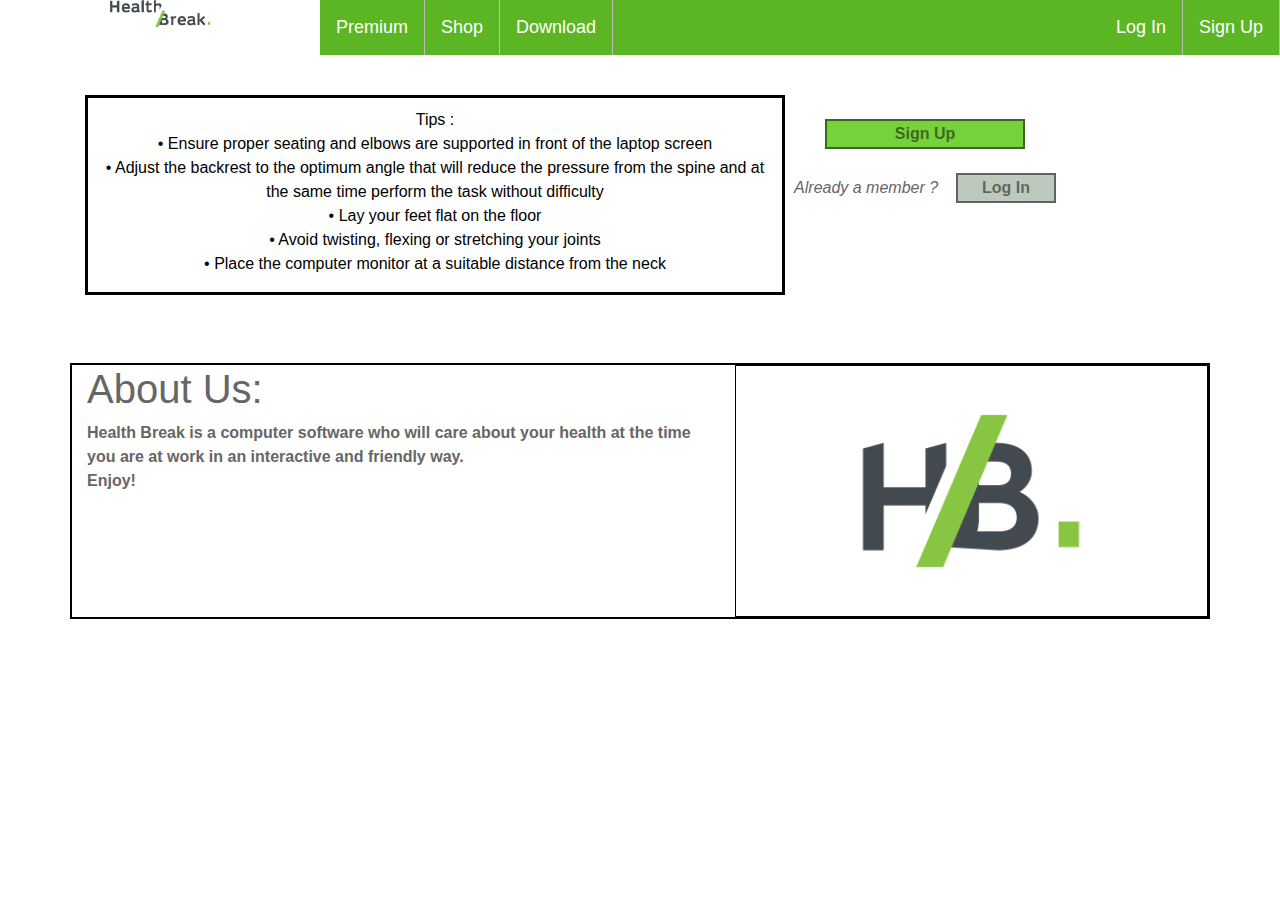
==== index.html @ b2ea0296 "gjtc" ====
<html>
<head>
  <title>HealthBreak</title>
  <!-- Required meta tags -->
  <meta charset="utf-8">
  <meta name="viewport" content="width=device-width, initial-scale=1, shrink-to-fit=no">
  <meta property="og:site_name" content="VA Mirrors Apps" />
  <meta name="title" content="HealthBreak">
  <meta name="description" content="An app for testing and comparing glasses">
  <meta property='og:image:type' content='image/png' />
  <meta property='og:image:width' content='200' />
  <meta property='og:image:height' content='200' />
  <meta property="og:image" itemprop="image" content="va.png">

  

  <style type="text/css">
    body {
          margin: 0;
          font-family: -apple-system, BlinkMacSystemFont, "Segoe UI", "Roboto", "Oxygen",
            "Ubuntu", "Cantarell", "Fira Sans", "Droid Sans", "Helvetica Neue",
            sans-serif;
          -webkit-font-smoothing: antialiased;
          -moz-osx-font-smoothing: grayscale;
          background: #fff !important;
          color: #666 !important;
          font-size: 16px !important;
          align-items: center;
          justify-content: center;
          text-align: center !important;

}

code {
  font-family: source-code-pro, Menlo, Monaco, Consolas, "Courier New",
    monospace;
}

.App{
  text-align: center;
}



.container {
  /* display: flex; */
  justify-content: center;
  /* flex-wrap: wrap; */

}

.row {
   display: flex; /*equal height of the children */
  justify-content: center;
  /* border: solid 1px black; */
  margin-bottom: 4%;
}

.col {
  flex: 1; /* additionally, equal width */
}
ul {
  font-size: 20px;
  list-style-type: none;
  margin: 0;
  padding: 0;
  overflow: hidden;
  background-color:#5cb624;
  text-align: center;

  op
}

li {
  float: left;
  border-right: 1px solid #bbb;
}

li a {
  display: block;
  color: white;
  font-size: 18;
  text-align: center;
  padding: 14px 16px;
  text-decoration: none;

}

/* Change the link color to #111 (black) on hover */
li a:hover {
  color: black;
  background-color: #5cb624;
}

.col-3{
	width: 15%;
	float:left;
}
.Middlediv{
  border: solid 1px black;
  width: max-width;
}

.Bottomdiv{
  border: solid 1px black;
}

.wrap-buttons{
  position: absolute;
  bottom: 7%;
  left: 0;
  right: 0;
}

.nopadding {
  padding: 0 !important;
  margin: 0 !important;
}

.playvideo-button,
.startrecord-button,
.stoprecord-button{
  box-sizing: border-box;
    width: 40px;
    height: 40px;
    /* border: 2px solid #fff; */
    border-radius: 50%;
    color: #fff;
    text-align: center;
    text-decoration: none;
    font-size: 11px;
    /* font-weight: bold; */
    transition: all 0.3s ease;
    cursor: pointer;
    margin: 0 auto;
    background-color: rgba(0,0,0,0.5);
}

.playvideo-button:hover,
.startrecord-button:hover,
.stoprecord-button:hover{
  background-color: rgba(0,0,0,0.8);
  box-shadow: 0px 0px 10px rgba(255,255,100,1);
  text-shadow: 0px 0px 10px rgba(255,255,100,1);
}

.share-button{
  box-sizing: border-box;
    width: 70px;
    height: 70px;
    /* border: 2px solid #fff; */
    border-radius: 50%;
    color: #fff;
    text-align: center;
    text-decoration: none;
    font-size: 16;
    font-weight: bold;
    transition: all 0.3s ease;
    cursor: pointer;
    margin: 0 auto;
    background-color: rgba(0,0,0,0.5);
    margin-bottom: 5%;
}

.share-button:hover{
  background-color: rgba(0,0,0,0.8);
  box-shadow: 0px 0px 10px rgba(255,255,100,1);
  text-shadow: 0px 0px 10px rgba(255,255,100,1);
}

button{
  box-sizing: border-box;
    width: 100px;
   
    border: 2px solid rgba(0,0,0,0.5);;
    border-radius: 50%;
    color: rgba(0,0,0,0.5);
    text-align: center;
    text-decoration: none;
    font-size: 16;
    font-weight: bold;
    transition: all 0.3s ease;
    cursor: pointer;
    margin: 0 auto;
    background-color: #fff;
    margin-bottom: 5%;
}

button:hover{
  background-color: #fff;
  box-shadow: 0px 0px 10px rgb(35, 172, 46);
  /* text-shadow: 0px 0px 10px rgb(35, 172, 46); */
}


    </style>



<!-- Bootstrap CSS -->
<link rel="stylesheet" href="https://stackpath.bootstrapcdn.com/bootstrap/4.3.1/css/bootstrap.min.css" integrity="sha384-ggOyR0iXCbMQv3Xipma34MD+dH/1fQ784/j6cY/iJTQUOhcWr7x9JvoRxT2MZw1T" crossorigin="anonymous">
 
<script type="text/javascript" src="//script.crazyegg.com/pages/scripts/0091/8092.js" async="async"></script>
 
<!-- Hotjar Tracking Code for https://healthbreak.github.io/healthbreak/index.html -->
<script>
    (function(h,o,t,j,a,r){
        h.hj=h.hj||function(){(h.hj.q=h.hj.q||[]).push(arguments)};
        h._hjSettings={hjid:1642290,hjsv:6};
        a=o.getElementsByTagName('head')[0];
        r=o.createElement('script');r.async=1;
        r.src=t+h._hjSettings.hjid+j+h._hjSettings.hjsv;
        a.appendChild(r);
    })(window,document,'https://static.hotjar.com/c/hotjar-','.js?sv=');
</script>

</head>

<body>
          <!-- The core Firebase JS SDK is always required and must be listed first -->
          <script src="https://www.gstatic.com/firebasejs/7.2.1/firebase-app.js"></script>

          <!-- TODO: Add SDKs for Firebase products that you want to use
              https://firebase.google.com/docs/web/setup#available-libraries -->
          <script src="https://www.gstatic.com/firebasejs/7.2.1/firebase-analytics.js"></script>
          <script src="https://www.gstatic.com/firebasejs/7.2.1/firebase-database.js"></script>
          

          <script>
            // Your web app's Firebase configuration
            var firebaseConfig = {
              apiKey: "AIzaSyCaN564Zad20LrMIWCBg7IQDWmYpiXTDLw",
              authDomain: "vamirrors.firebaseapp.com",
              databaseURL: "https://vamirrors.firebaseio.com",
              projectId: "vamirrors",
              storageBucket: "vamirrors.appspot.com",
              messagingSenderId: "694139676651",
              appId: "1:694139676651:web:65bd8cf6937340d5801bae",
              measurementId: "G-T7EJHWGYX8"
            };
            // Initialize Firebase
            firebase.initializeApp(firebaseConfig);
            firebase.analytics();




           var database = firebase.database();

          </script>


<div class='App'>	
	<div class="col-3" >
		<a href="index.html"><img src='./logo_health_break.BMP' width="100"/></a>
	</div>
		
		<ul id="nav">
		   
           <li><a href="Premiuim.html">Premium</a></li>
           <li><a href="Shop.html">Shop</a></li>
           <li><a href="Download.html">Download</a></li> 	  	   
		   <li style="float:right"><a class="active" href="SignUp.html">Sign Up</a></li>
           <li style="float:right"><a class="active" href="LogIn.html">Log In</a></li>
		</ul>	   

  <div class="container">
           <!-- <font size="5"><b>Logo</b></font> -->
		
    <div class="row" >
      <div class="col-6" >
        <br> 
        <div style="height:200px;width:700px;overflow:auto;background-color:white;color:black;border: solid 3px; border-color:black;;font-family:sans-serif;padding:10px;">
          Tips : 
			<br>
			•	Ensure proper seating and elbows are supported in front of the laptop screen
			<br>
			•	Adjust the backrest to the optimum angle that will reduce the pressure from the spine and at the same time perform the task without difficulty 
			<br>
			•	Lay your feet flat on the floor
			<br>
			•	Avoid twisting, flexing or stretching your joints
			<br>
			•	Place the computer monitor at a suitable distance from the neck </div>
          <br> 
      </div>
      <div class="col-6" >
        <br> <br> 
        <a href="SignUp.html"><button type="button" style="width: 200; background-color:75d23b; font-weight: bold;">Sign Up</button></a>
          <br><br>
          <font style="font-style: italic;">Already a member ? &nbsp;&nbsp;&nbsp;</font><a href="LogIn.html"><button type="button" style="background-color:rgb(190, 201, 190);">Log In</button></a>
          <br> 
      </div>
    </div>

    <div class="row" style="border: solid 2px black;">
        <div class="col-7 text-left display-9 font-weight-bold">
          <h1>About Us: </h1>

				Health Break is a computer software who will care about your health at the time you are at work in an interactive and friendly way.
				<br>
				Enjoy!
        </div>
        <div class="col-5" style="border: solid 1px black;">
          <img src='./icon.png' width="250"/>  
        </div>
    </div>

 

<img src="image.jpg"
     data-src-600px="image-600px.jpg"
     data-src-800px="image-800px.jpg"
     alt="">

</div>
<script>  
var myIndex = 0;  
carousel();  

function carousel() {  
    var i;  
    var x = document.getElementsByClassName("mySlides");  
    for (i = 0; i < x.length; i++) {  
       x[i].style.display = "none";    
    }  
    myIndex++;  
    if (myIndex > x.length) {myIndex = 1}      
    x[myIndex-1].style.display = "block";    
    setTimeout(carousel, 5000); // Change image every 5 seconds  
} 
</script>
<script>

window.onscroll = function() {myFunction()};

var navbar = document.getElementById("nav");
var sticky = navbar.offsetTop;

function myFunction() {
  if (window.pageYOffset >= sticky) {
    navbar.classList.add("sticky")
  } else {
    navbar.classList.remove("sticky");
  }
}


</script> 




    <script src="https://code.jquery.com/jquery-3.3.1.slim.min.js" integrity="sha384-q8i/X+965DzO0rT7abK41JStQIAqVgRVzpbzo5smXKp4YfRvH+8abtTE1Pi6jizo" crossorigin="anonymous"></script>
    <script src="https://cdnjs.cloudflare.com/ajax/libs/popper.js/1.14.7/umd/popper.min.js" integrity="sha384-UO2eT0CpHqdSJQ6hJty5KVphtPhzWj9WO1clHTMGa3JDZwrnQq4sF86dIHNDz0W1" crossorigin="anonymous"></script>
    <script src="https://stackpath.bootstrapcdn.com/bootstrap/4.3.1/js/bootstrap.min.js" integrity="sha384-JjSmVgyd0p3pXB1rRibZUAYoIIy6OrQ6VrjIEaFf/nJGzIxFDsf4x0xIM+B07jRM" crossorigin="anonymous"></script>
 </body>
</html>
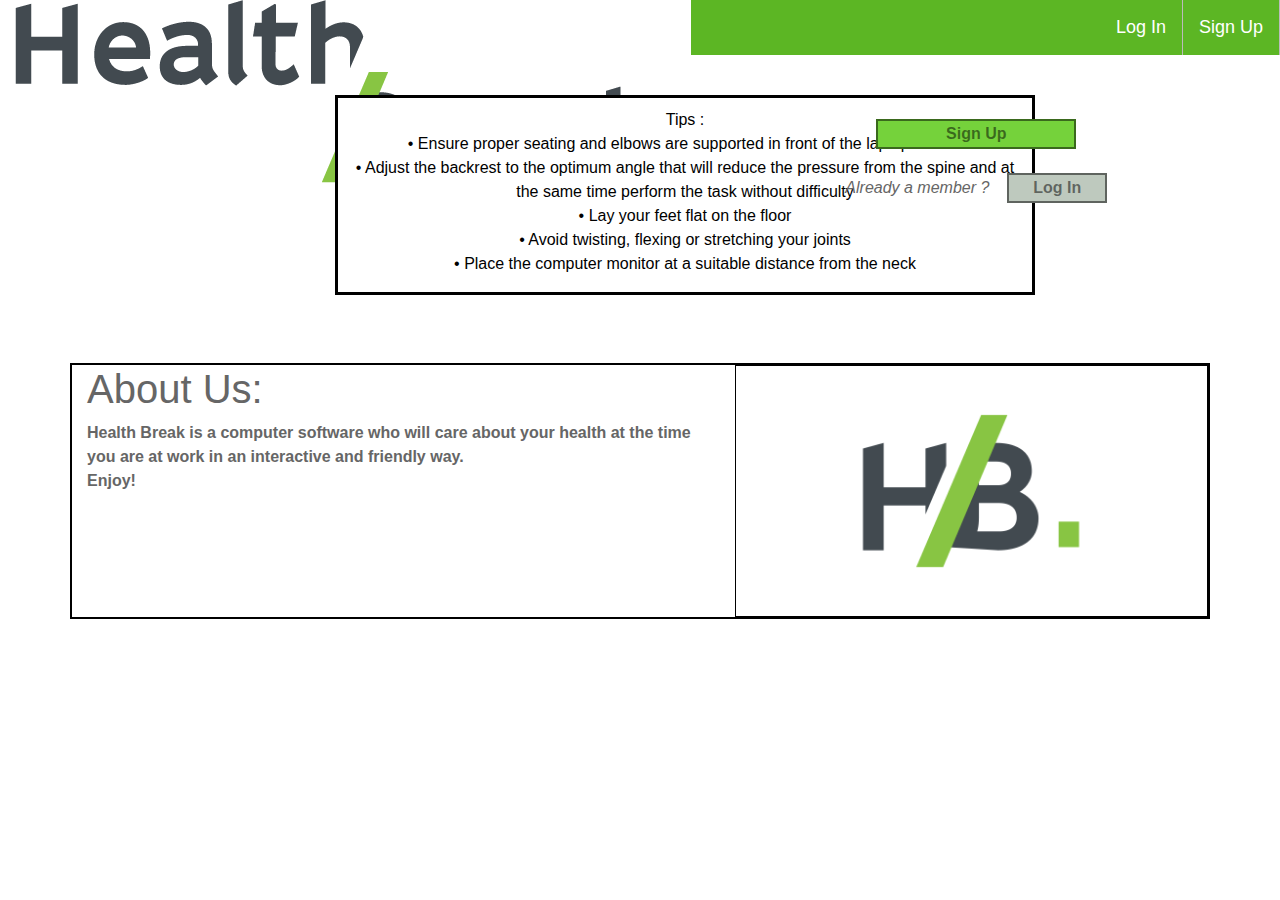
==== commit e7535055: "sdfg" ====
--- a/index.html
+++ b/index.html
@@ -252,7 +252,7 @@
 
 <div class='App'>	
 	<div class="col-3" >
-		<a href="index.html"><img src='./logo_health_break.BMP' width="100"/></a>
+		<a href="index.html"><img src='./logo_health_break.BMP'/></a>
 	</div>
 		
 		<ul id="nav">
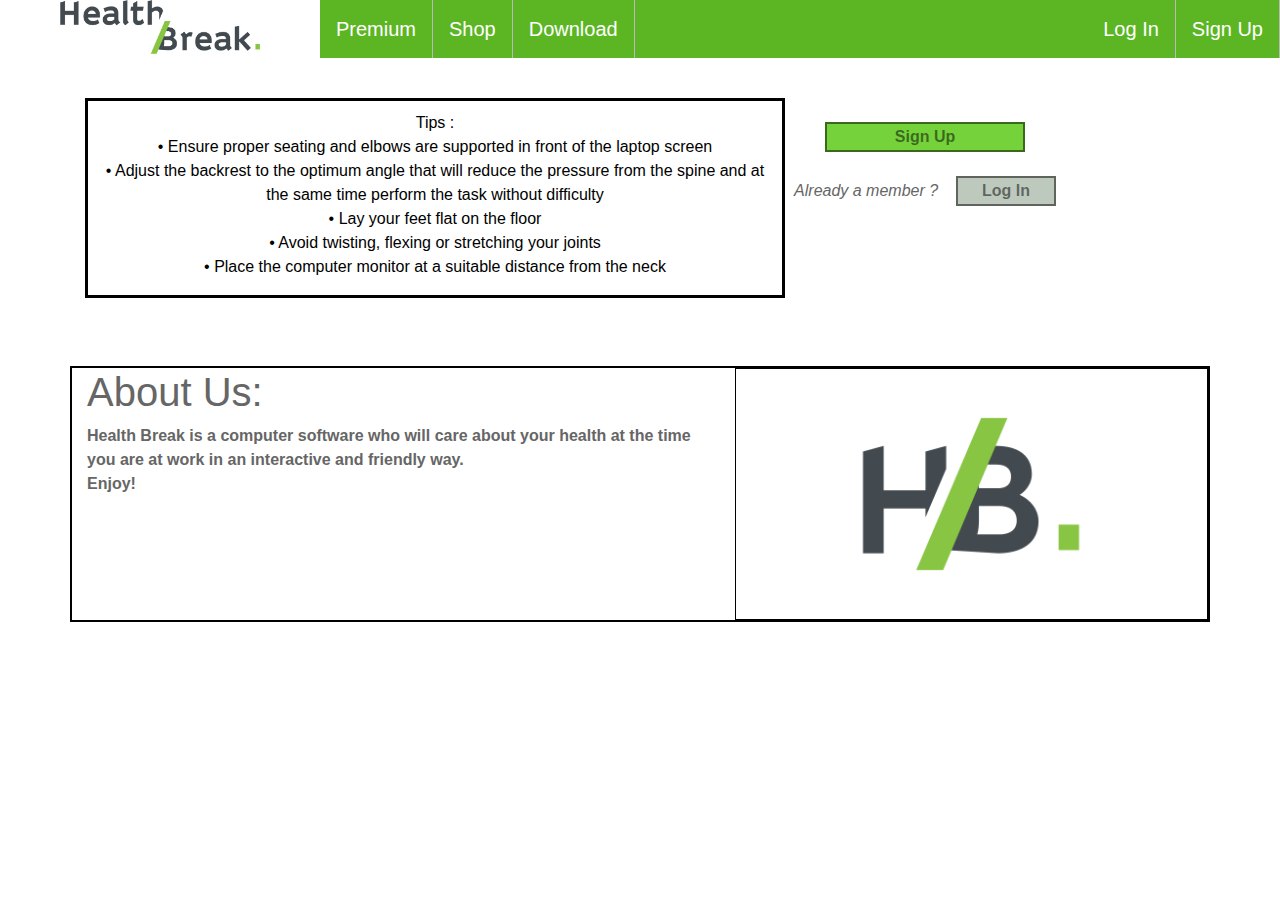
==== commit 9ad3289e: "txt" ====
--- a/index.html
+++ b/index.html
@@ -79,7 +79,7 @@
 li a {
   display: block;
   color: white;
-  font-size: 18;
+  font-size: 20px;
   text-align: center;
   padding: 14px 16px;
   text-decoration: none;
@@ -90,10 +90,11 @@
 li a:hover {
   color: black;
   background-color: #5cb624;
+  text-decoration: none;
 }
 
 .col-3{
-	width: 15%;
+	width: 8%;
 	float:left;
 }
 .Middlediv{
@@ -252,7 +253,7 @@
 
 <div class='App'>	
 	<div class="col-3" >
-		<a href="index.html"><img src='./logo_health_break.BMP'/></a>
+		<a href="index.html"><img src='./logo_health_break.BMP' style="width:200"/></a>
 	</div>
 		
 		<ul id="nav">
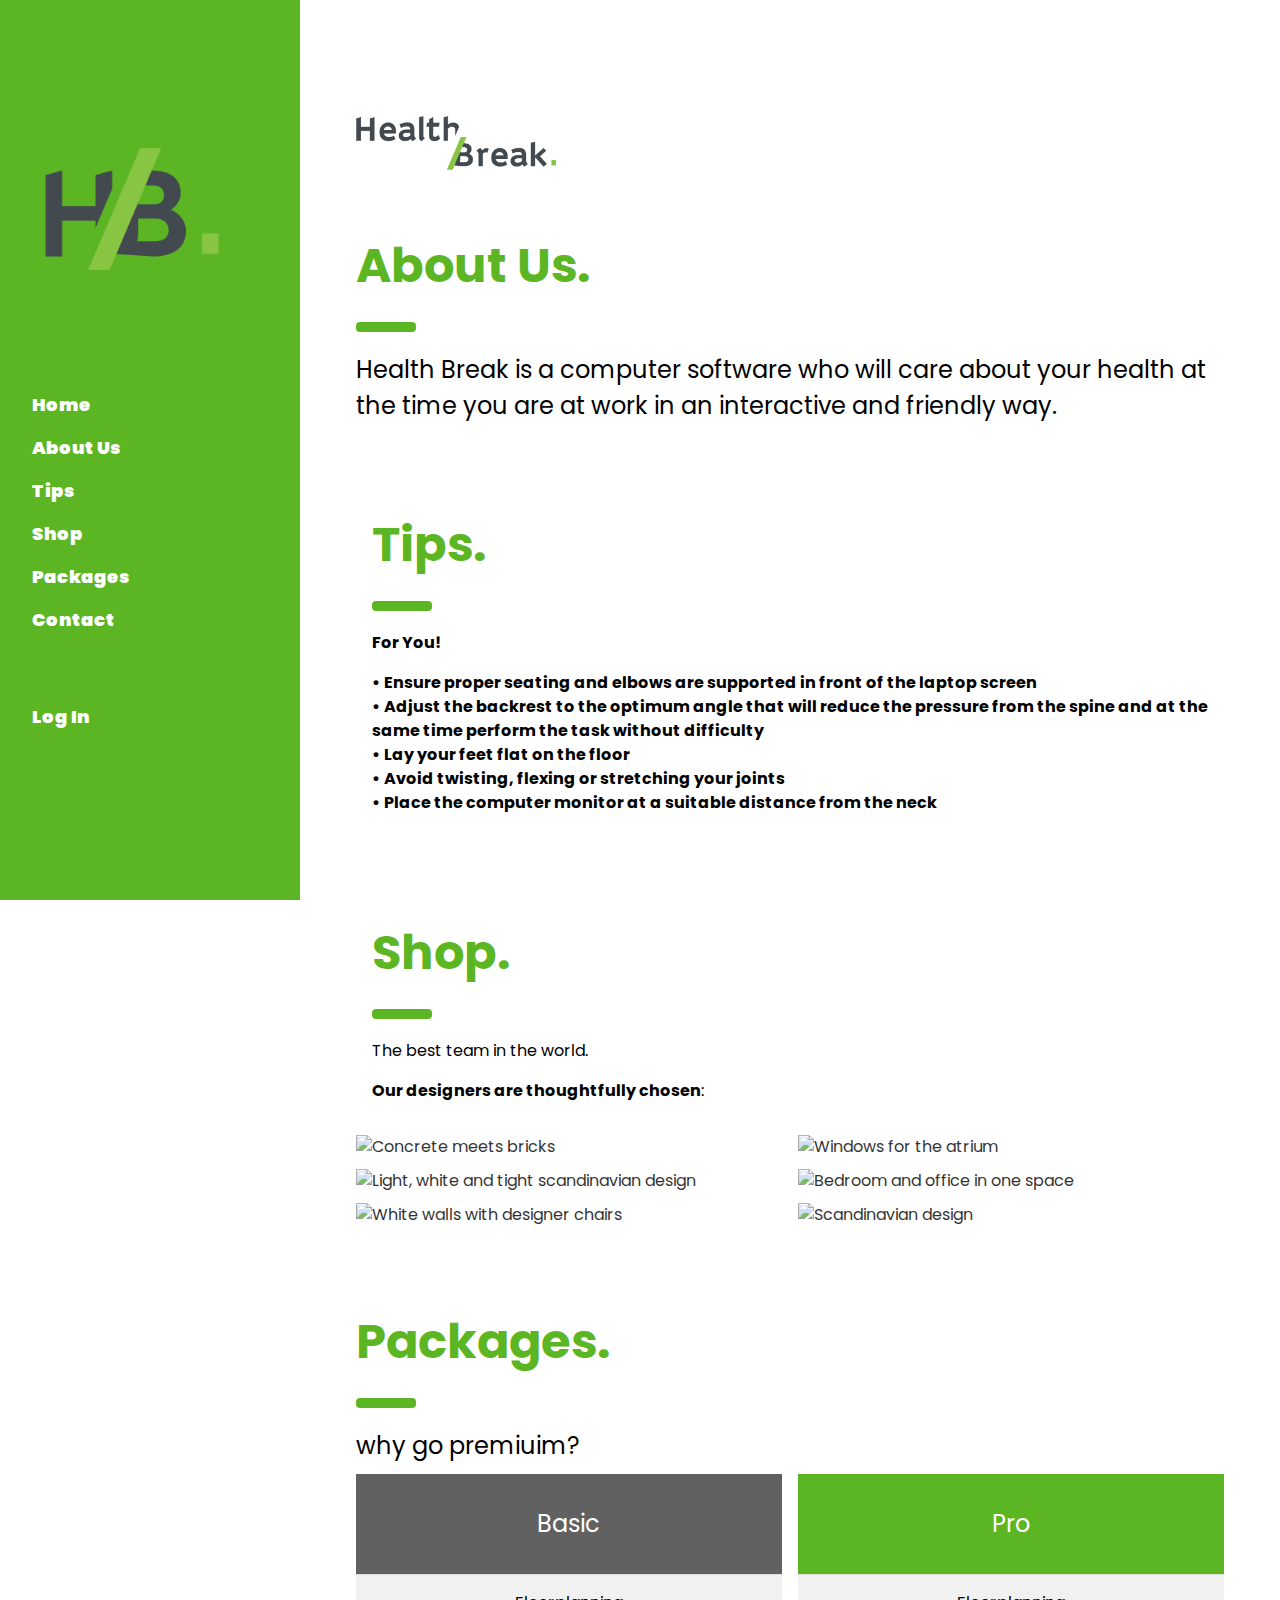
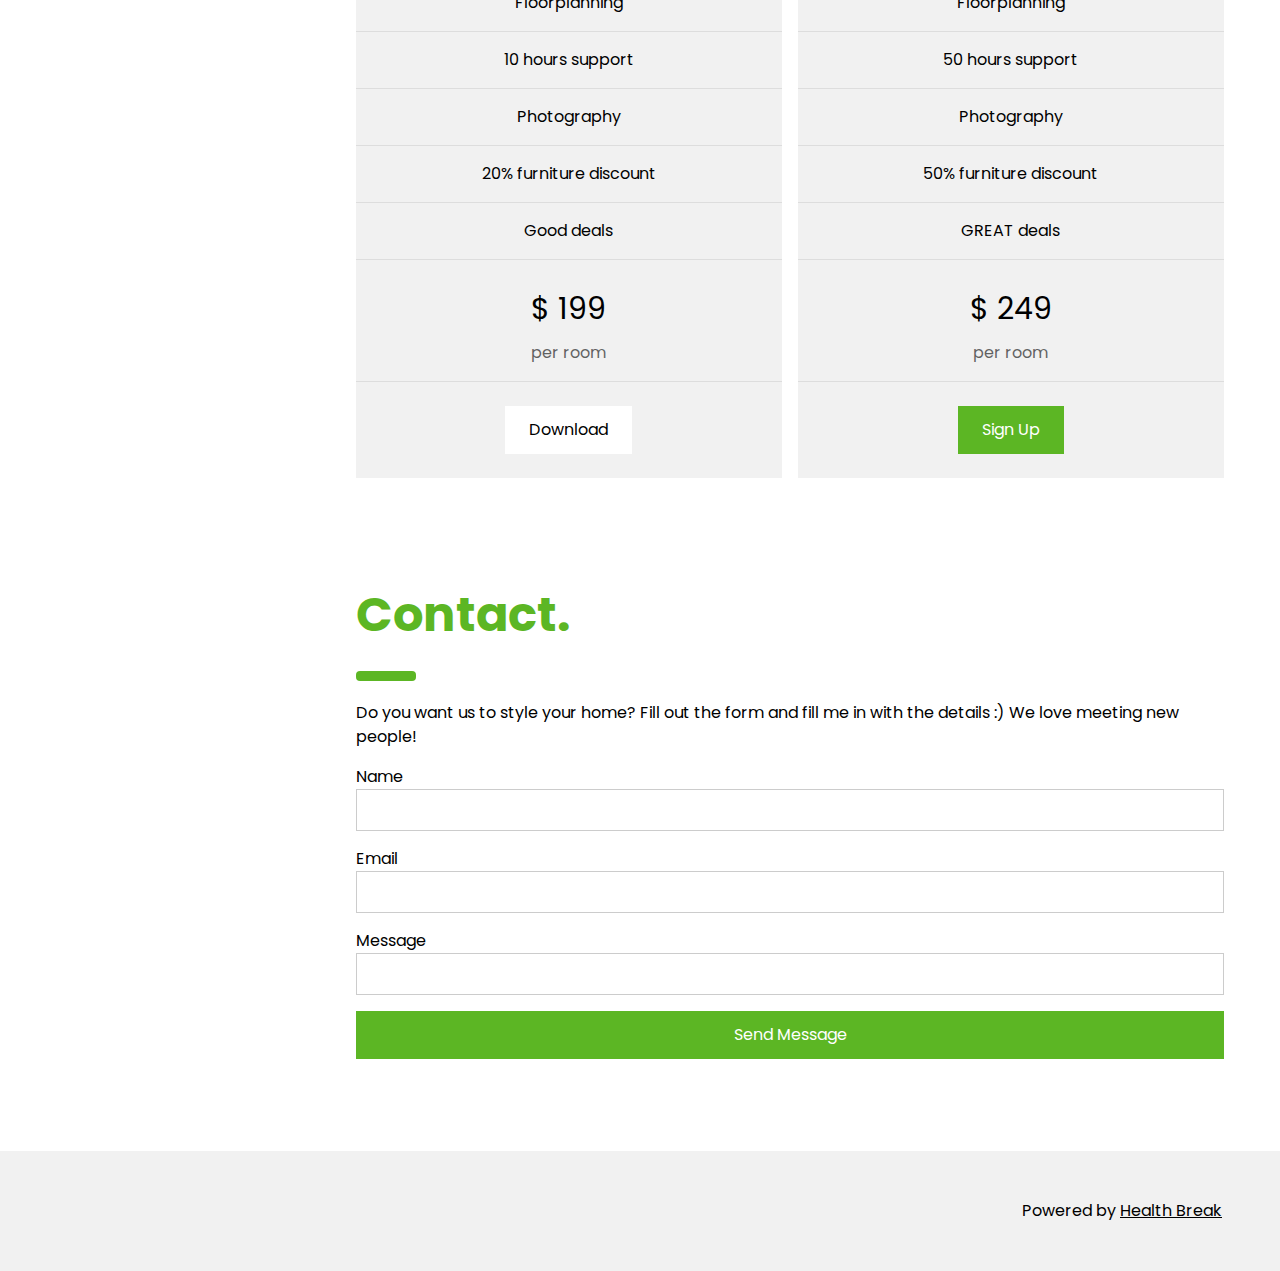
==== commit 351675ce: "neww" ====
--- a/index.html
+++ b/index.html
@@ -1,359 +1,210 @@
-<html>
-<head>
-  <title>HealthBreak</title>
-  <!-- Required meta tags -->
-  <meta charset="utf-8">
-  <meta name="viewport" content="width=device-width, initial-scale=1, shrink-to-fit=no">
-  <meta property="og:site_name" content="VA Mirrors Apps" />
-  <meta name="title" content="HealthBreak">
-  <meta name="description" content="An app for testing and comparing glasses">
-  <meta property='og:image:type' content='image/png' />
-  <meta property='og:image:width' content='200' />
-  <meta property='og:image:height' content='200' />
-  <meta property="og:image" itemprop="image" content="va.png">
-
+<!DOCTYPE html>
+<html lang="en">
+<title>W3.CSS Template</title>
+<meta charset="UTF-8">
+<meta name="viewport" content="width=device-width, initial-scale=1">
+<link rel="stylesheet" href="https://www.w3schools.com/w3css/4/w3.css">
+<link rel="stylesheet" href="https://fonts.googleapis.com/css?family=Poppins">
+<style>
+body,h1,h2,h3,h4,h5 {font-family: "Poppins", sans-serif}
+body {font-size:16px;}
+.w3-half img{margin-bottom:-6px;margin-top:16px;opacity:0.8;cursor:pointer}
+.w3-half img:hover{opacity:1}
+</style>
+<body>
+
+<!-- Sidebar/menu -->
+<nav class="w3-sidebar  w3-collapse w3-top w3-large w3-padding" style="color:white;background-color:#5CB624; z-index:3;width:300px;font-weight:bold;" id="mySidebar"><br>
+  <a href="javascript:void(0)" onclick="w3_close()" class="w3-button w3-hide-large w3-display-topleft" style="width:100%;font-size:22px">Close Menu</a>
+  <div class="w3-container">
+    <h3 class="w3-padding-64"><b><img src='./icon.png' style="width:200px;"/></h3>
+  </div>
+  <div class="w3-bar-block">
+    <a href="#" onclick="w3_close()" class="w3-bar-item w3-button w3-hover-white">Home</a> 
+    <a href="#showcase" onclick="w3_close()" class="w3-bar-item w3-button w3-hover-white">About Us</a> 
+    <a href="#Tips" onclick="w3_close()" class="w3-bar-item w3-button w3-hover-white">Tips</a> 
+    <a href="#Shop" onclick="w3_close()" class="w3-bar-item w3-button w3-hover-white">Shop</a> 
+    <a href="#packages" onclick="w3_close()" class="w3-bar-item w3-button w3-hover-white">Packages</a> 
+    <a href="#contact" onclick="w3_close()" class="w3-bar-item w3-button w3-hover-white">Contact</a>
+	<br>
+	<br>
+	<a href="LogIn.html" onclick="w3_close()" class="w3-bar-item w3-button w3-hover-white">Log In</a>
+  </div>
+</nav>
+
+<!-- Top menu on small screens -->
+<header class="w3-container w3-top w3-hide-large w3-#5CB624 w3-xlarge w3-padding">
+  <a href="javascript:void(0)" class="w3-button w3-#5CB624 w3-margin-right" onclick="w3_open()">☰</a>
+   <span>Health Break</span>
+</header>
+
+<!-- Overlay effect when opening sidebar on small screens -->
+<div class="w3-overlay w3-hide-large" onclick="w3_close()" style="cursor:pointer" title="close side menu" id="myOverlay"></div>
+
+<!-- !PAGE CONTENT! -->
+<div class="w3-main" style="margin-left:340px;margin-right:40px">
+
+  <!-- Header -->
+  <div class="w3-container" style="margin-top:80px" id="showcase">
+    <h1 class="w3-jumbo"><img src='./logo_health_break.BMP' width="200px"/></h1><br>
+    <h1 class="w3-xxxlarge" style="color:#5CB624;"><b>About Us.</b></h1>
+    <hr style="width:50px;border:5px solid; color:#5CB624;" class="w3-round">
+	<h3>Health Break is a computer software who will care about your health at the time you are at work in an interactive and friendly way.</h3>
+
+
+  <!-- Services -->
+  <div class="w3-container" id="Tips" style="margin-top:75px">
+    <h1 class="w3-xxxlarge" style="color:#5CB624;"><b>Tips.</b></h1>
+    <hr style="width:50px;border:5px solid; color:#5CB624;" class="w3-round">
+    <p>For You!</p>
+    <p>
+			•	Ensure proper seating and elbows are supported in front of the laptop screen
+			<br>
+			•	Adjust the backrest to the optimum angle that will reduce the pressure from the spine and at the same time perform the task without difficulty 
+			<br>
+			•	Lay your feet flat on the floor
+			<br>
+			•	Avoid twisting, flexing or stretching your joints
+			<br>
+			•	Place the computer monitor at a suitable distance from the neck 
+          <br> 
+    </p>
+  </div>
   
-
-  <style type="text/css">
-    body {
-          margin: 0;
-          font-family: -apple-system, BlinkMacSystemFont, "Segoe UI", "Roboto", "Oxygen",
-            "Ubuntu", "Cantarell", "Fira Sans", "Droid Sans", "Helvetica Neue",
-            sans-serif;
-          -webkit-font-smoothing: antialiased;
-          -moz-osx-font-smoothing: grayscale;
-          background: #fff !important;
-          color: #666 !important;
-          font-size: 16px !important;
-          align-items: center;
-          justify-content: center;
-          text-align: center !important;
-
+  <!-- Designers -->
+  <div class="w3-container" id="Shop" style="margin-top:75px">
+    <h1 class="w3-xxxlarge" style="color:#5CB624;"<b>Shop.</b></h1>
+    <hr style="width:50px;border:5px solid; color:#5CB624;" class="w3-round">
+    <p>The best team in the world.</p>
+    </p>
+    <p><b>Our designers are thoughtfully chosen</b>:</p>
+  </div>
+
+  </div>
+  
+  <!-- Photo grid (modal) -->
+  <div class="w3-row-padding">
+    <div class="w3-half">
+	<a href="https://www.ebay.com/itm/KT2-Ergonomic-Under-Desk-Keyboard-Tray-w-Large-Adjustable-Hei-35335-fromJAPAN/283735571756?hash=item420ff53d2c:g:6YAAAOSwaZdeFUWZ" target="_blank"></a>
+      <img src="https://www.picclickimg.com/00/s/MTUwMFgxNTAw/z/0y0AAOSwtc9bv3Fu/$/Ergonomic-Under-desk-Keyboard-Tray-Shelf-with-Swivel-_1.jpg" style="width:100%" onclick="onClick(this)" alt="Concrete meets bricks">
+	  <a href="https://www.ebay.com/p/1742232472?iid=153433784814&rt=nc" target="_blank"></a>
+      <img src="https://mdyo.co.il/i/6520.jpg" style="width:100%" onclick="onClick(this)" alt="Light, white and tight scandinavian design">
+	  <a href="https://www.ebay.com/itm/HYKEN-Black-Technical-Mesh-Task-Ergonomic-Durable-Best-Office-Summer-Chair-NEW/202603408701?hash=item2f2c1aad3d:g:430AAOSwai1Z7U9a" target="_blank"></a>
+      <img src="http://www.argaman-metal.co.il/images/itempics/old0619_large.jpg" style="width:100%" onclick="onClick(this)" alt="White walls with designer chairs">
+    </div>
+
+    <div class="w3-half">
+	  <a href="https://www.amazon.com/Gimars-Superfine-Support-Keyboard-Computer/dp/B01MYZMODY?ref_=fsclp_pl_dp_1" target="_blank"></a>
+      <img src="https://images-na.ssl-images-amazon.com/images/I/616PwJaLrSL._AC_SX466_.jpg" style="width:100%" onclick="onClick(this)" alt="Windows for the atrium">
+	  <a href="https://www.amazon.com/AmazonBasics-Ventilated-Adjustable-Laptop-Stand/dp/B00WRDS8H0?creativeASIN=B00WRDS8H0&linkCode=w61&imprToken=-TxqKeqpzJx4VqhaUrvmyA&slotNum=0&tag=bp_links-20&ascsubtag=%5bartid%7C2089.g.1755%5bsrc%7C%5bch%7C%5blt%7C" target="_blank"></a>
+      <img src="https://images-na.ssl-images-amazon.com/images/I/81aoktD1VLL._AC_SX425_.jpg" style="width:100%" onclick="onClick(this)" alt="Bedroom and office in one space">
+	  	<a href="https://www.amazon.com/Portable-Laptop-Table-Stand-Adjustable-Ergonomic-Mount-Ultrabook-Macbook-Aluminum-Black/dp/B00EP48NMY/ref=as_li_ss_tl?ie=UTF8&linkCode=sl1&tag=ergotrends-20&linkId=0d8d82c26d227afa0eafa3c4ffe8322c&linkCode=w61&imprToken=O-qkDKhYah33lXzddDCLJw&slotNum=36" target="_blank"></a>
+      <img src="https://images-na.ssl-images-amazon.com/images/I/71RQTGmBKZL._AC_SX679_.jpg" style="width:100%" onclick="onClick(this)" alt="Scandinavian design">
+    </div>
+  </div>
+
+  <!-- Modal for full size images on click-->
+  <div id="modal01" class="w3-modal w3-black" style="padding-top:0" onclick="this.style.display='none'">
+    <span class="w3-button w3-black w3-xxlarge w3-display-topright">×</span>
+    <div class="w3-modal-content w3-animate-zoom w3-center w3-transparent w3-padding-64">
+      <img id="img01" class="w3-image">
+      <p id="caption"></p>
+    </div>
+  </div>
+
+  <!-- Packages / Pricing Tables -->
+  <div class="w3-container" id="packages" style="margin-top:75px">
+    <h1 class="w3-xxxlarge" style="color:#5CB624;"><b>Packages.</b></h1>
+    <hr style="width:50px;border:5px solid; color:#5CB624;" class="w3-round">
+    <h3>why go premiuim?&nbsp;&nbsp;&nbsp;</h3>
+  </div>
+
+  <div class="w3-row-padding">
+    <div class="w3-half w3-margin-bottom">
+      <ul class="w3-ul w3-light-grey w3-center">
+        <li class="w3-dark-grey w3-xlarge w3-padding-32">Basic</li>
+        <li class="w3-padding-16">Floorplanning</li>
+        <li class="w3-padding-16">10 hours support</li>
+        <li class="w3-padding-16">Photography</li>
+        <li class="w3-padding-16">20% furniture discount</li>
+        <li class="w3-padding-16">Good deals</li>
+        <li class="w3-padding-16">
+          <h2>$ 199</h2>
+          <span class="w3-opacity">per room</span>
+        </li>
+        <li class="w3-light-grey w3-padding-24">
+          <a href="Download.html"><button class="w3-button w3-white w3-padding-large w3-hover-black">Download</button></a>
+        </li>
+      </ul>
+    </div>
+        
+    <div class="w3-half">
+      <ul class="w3-ul w3-light-grey w3-center">
+        <li class="w3-xlarge w3-padding-32"style="color:white; background-color:#5CB624;">Pro</li>
+        <li class="w3-padding-16">Floorplanning</li>
+        <li class="w3-padding-16">50 hours support</li>
+        <li class="w3-padding-16">Photography</li>
+        <li class="w3-padding-16">50% furniture discount</li>
+        <li class="w3-padding-16">GREAT deals</li>
+        <li class="w3-padding-16">
+          <h2>$ 249</h2>
+          <span class="w3-opacity">per room</span>
+        </li>
+        <li class="w3-light-grey w3-padding-24">
+          <button class="w3-button  w3-padding-large w3-hover-black" style="color:white; background-color:#5CB624;">Sign Up</button>
+        </li>
+      </ul>
+    </div>
+  </div>
+  
+  <!-- Contact -->
+  <div class="w3-container" id="contact" style="margin-top:75px">
+    <h1 class="w3-xxxlarge"style="color:#5CB624;"><b>Contact.</b></h1>
+    <hr style="width:50px;border:5px solid; color:#5CB624;" class="w3-round">
+    <p>Do you want us to style your home? Fill out the form and fill me in with the details :) We love meeting new people!</p>
+    <form action="/action_page.php" target="_blank">
+      <div class="w3-section">
+        <label>Name</label>
+        <input class="w3-input w3-border" type="text" name="Name" required>
+      </div>
+      <div class="w3-section">
+        <label>Email</label>
+        <input class="w3-input w3-border" type="text" name="Email" required>
+      </div>
+      <div class="w3-section">
+        <label>Message</label>
+        <input class="w3-input w3-border" type="text" name="Message" required>
+      </div>
+      <button type="submit" class="w3-button w3-block w3-padding-large w3-margin-bottom" style="color:white; background-color:#5CB624;">Send Message</button>
+    </form>  
+  </div>
+
+<!-- End page content -->
+</div>
+
+<!-- W3.CSS Container -->
+<div class="w3-light-grey w3-container w3-padding-32" style="margin-top:75px;padding-right:58px"><p class="w3-right">Powered by <a href="https://www.w3schools.com/w3css/default.asp" title="W3.CSS" target="_blank" class="w3-hover-opacity">Health Break</a></p></div>
+
+<script>
+// Script to open and close sidebar
+function w3_open() {
+  document.getElementById("mySidebar").style.display = "block";
+  document.getElementById("myOverlay").style.display = "block";
 }
-
-code {
-  font-family: source-code-pro, Menlo, Monaco, Consolas, "Courier New",
-    monospace;
+ 
+function w3_close() {
+  document.getElementById("mySidebar").style.display = "none";
+  document.getElementById("myOverlay").style.display = "none";
 }
 
-.App{
-  text-align: center;
+// Modal Image Gallery
+function onClick(element) {
+  document.getElementById("img01").src = element.src;
+  document.getElementById("modal01").style.display = "block";
+  var captionText = document.getElementById("caption");
+  captionText.innerHTML = element.alt;
 }
-
-
-
-.container {
-  /* display: flex; */
-  justify-content: center;
-  /* flex-wrap: wrap; */
-
-}
-
-.row {
-   display: flex; /*equal height of the children */
-  justify-content: center;
-  /* border: solid 1px black; */
-  margin-bottom: 4%;
-}
-
-.col {
-  flex: 1; /* additionally, equal width */
-}
-ul {
-  font-size: 20px;
-  list-style-type: none;
-  margin: 0;
-  padding: 0;
-  overflow: hidden;
-  background-color:#5cb624;
-  text-align: center;
-
-  op
-}
-
-li {
-  float: left;
-  border-right: 1px solid #bbb;
-}
-
-li a {
-  display: block;
-  color: white;
-  font-size: 20px;
-  text-align: center;
-  padding: 14px 16px;
-  text-decoration: none;
-
-}
-
-/* Change the link color to #111 (black) on hover */
-li a:hover {
-  color: black;
-  background-color: #5cb624;
-  text-decoration: none;
-}
-
-.col-3{
-	width: 8%;
-	float:left;
-}
-.Middlediv{
-  border: solid 1px black;
-  width: max-width;
-}
-
-.Bottomdiv{
-  border: solid 1px black;
-}
-
-.wrap-buttons{
-  position: absolute;
-  bottom: 7%;
-  left: 0;
-  right: 0;
-}
-
-.nopadding {
-  padding: 0 !important;
-  margin: 0 !important;
-}
-
-.playvideo-button,
-.startrecord-button,
-.stoprecord-button{
-  box-sizing: border-box;
-    width: 40px;
-    height: 40px;
-    /* border: 2px solid #fff; */
-    border-radius: 50%;
-    color: #fff;
-    text-align: center;
-    text-decoration: none;
-    font-size: 11px;
-    /* font-weight: bold; */
-    transition: all 0.3s ease;
-    cursor: pointer;
-    margin: 0 auto;
-    background-color: rgba(0,0,0,0.5);
-}
-
-.playvideo-button:hover,
-.startrecord-button:hover,
-.stoprecord-button:hover{
-  background-color: rgba(0,0,0,0.8);
-  box-shadow: 0px 0px 10px rgba(255,255,100,1);
-  text-shadow: 0px 0px 10px rgba(255,255,100,1);
-}
-
-.share-button{
-  box-sizing: border-box;
-    width: 70px;
-    height: 70px;
-    /* border: 2px solid #fff; */
-    border-radius: 50%;
-    color: #fff;
-    text-align: center;
-    text-decoration: none;
-    font-size: 16;
-    font-weight: bold;
-    transition: all 0.3s ease;
-    cursor: pointer;
-    margin: 0 auto;
-    background-color: rgba(0,0,0,0.5);
-    margin-bottom: 5%;
-}
-
-.share-button:hover{
-  background-color: rgba(0,0,0,0.8);
-  box-shadow: 0px 0px 10px rgba(255,255,100,1);
-  text-shadow: 0px 0px 10px rgba(255,255,100,1);
-}
-
-button{
-  box-sizing: border-box;
-    width: 100px;
-   
-    border: 2px solid rgba(0,0,0,0.5);;
-    border-radius: 50%;
-    color: rgba(0,0,0,0.5);
-    text-align: center;
-    text-decoration: none;
-    font-size: 16;
-    font-weight: bold;
-    transition: all 0.3s ease;
-    cursor: pointer;
-    margin: 0 auto;
-    background-color: #fff;
-    margin-bottom: 5%;
-}
-
-button:hover{
-  background-color: #fff;
-  box-shadow: 0px 0px 10px rgb(35, 172, 46);
-  /* text-shadow: 0px 0px 10px rgb(35, 172, 46); */
-}
-
-
-    </style>
-
-
-
-<!-- Bootstrap CSS -->
-<link rel="stylesheet" href="https://stackpath.bootstrapcdn.com/bootstrap/4.3.1/css/bootstrap.min.css" integrity="sha384-ggOyR0iXCbMQv3Xipma34MD+dH/1fQ784/j6cY/iJTQUOhcWr7x9JvoRxT2MZw1T" crossorigin="anonymous">
- 
-<script type="text/javascript" src="//script.crazyegg.com/pages/scripts/0091/8092.js" async="async"></script>
- 
-<!-- Hotjar Tracking Code for https://healthbreak.github.io/healthbreak/index.html -->
-<script>
-    (function(h,o,t,j,a,r){
-        h.hj=h.hj||function(){(h.hj.q=h.hj.q||[]).push(arguments)};
-        h._hjSettings={hjid:1642290,hjsv:6};
-        a=o.getElementsByTagName('head')[0];
-        r=o.createElement('script');r.async=1;
-        r.src=t+h._hjSettings.hjid+j+h._hjSettings.hjsv;
-        a.appendChild(r);
-    })(window,document,'https://static.hotjar.com/c/hotjar-','.js?sv=');
 </script>
 
-</head>
-
-<body>
-          <!-- The core Firebase JS SDK is always required and must be listed first -->
-          <script src="https://www.gstatic.com/firebasejs/7.2.1/firebase-app.js"></script>
-
-          <!-- TODO: Add SDKs for Firebase products that you want to use
-              https://firebase.google.com/docs/web/setup#available-libraries -->
-          <script src="https://www.gstatic.com/firebasejs/7.2.1/firebase-analytics.js"></script>
-          <script src="https://www.gstatic.com/firebasejs/7.2.1/firebase-database.js"></script>
-          
-
-          <script>
-            // Your web app's Firebase configuration
-            var firebaseConfig = {
-              apiKey: "AIzaSyCaN564Zad20LrMIWCBg7IQDWmYpiXTDLw",
-              authDomain: "vamirrors.firebaseapp.com",
-              databaseURL: "https://vamirrors.firebaseio.com",
-              projectId: "vamirrors",
-              storageBucket: "vamirrors.appspot.com",
-              messagingSenderId: "694139676651",
-              appId: "1:694139676651:web:65bd8cf6937340d5801bae",
-              measurementId: "G-T7EJHWGYX8"
-            };
-            // Initialize Firebase
-            firebase.initializeApp(firebaseConfig);
-            firebase.analytics();
-
-
-
-
-           var database = firebase.database();
-
-          </script>
-
-
-<div class='App'>	
-	<div class="col-3" >
-		<a href="index.html"><img src='./logo_health_break.BMP' style="width:200"/></a>
-	</div>
-		
-		<ul id="nav">
-		   
-           <li><a href="Premiuim.html">Premium</a></li>
-           <li><a href="Shop.html">Shop</a></li>
-           <li><a href="Download.html">Download</a></li> 	  	   
-		   <li style="float:right"><a class="active" href="SignUp.html">Sign Up</a></li>
-           <li style="float:right"><a class="active" href="LogIn.html">Log In</a></li>
-		</ul>	   
-
-  <div class="container">
-           <!-- <font size="5"><b>Logo</b></font> -->
-		
-    <div class="row" >
-      <div class="col-6" >
-        <br> 
-        <div style="height:200px;width:700px;overflow:auto;background-color:white;color:black;border: solid 3px; border-color:black;;font-family:sans-serif;padding:10px;">
-          Tips : 
-			<br>
-			•	Ensure proper seating and elbows are supported in front of the laptop screen
-			<br>
-			•	Adjust the backrest to the optimum angle that will reduce the pressure from the spine and at the same time perform the task without difficulty 
-			<br>
-			•	Lay your feet flat on the floor
-			<br>
-			•	Avoid twisting, flexing or stretching your joints
-			<br>
-			•	Place the computer monitor at a suitable distance from the neck </div>
-          <br> 
-      </div>
-      <div class="col-6" >
-        <br> <br> 
-        <a href="SignUp.html"><button type="button" style="width: 200; background-color:75d23b; font-weight: bold;">Sign Up</button></a>
-          <br><br>
-          <font style="font-style: italic;">Already a member ? &nbsp;&nbsp;&nbsp;</font><a href="LogIn.html"><button type="button" style="background-color:rgb(190, 201, 190);">Log In</button></a>
-          <br> 
-      </div>
-    </div>
-
-    <div class="row" style="border: solid 2px black;">
-        <div class="col-7 text-left display-9 font-weight-bold">
-          <h1>About Us: </h1>
-
-				Health Break is a computer software who will care about your health at the time you are at work in an interactive and friendly way.
-				<br>
-				Enjoy!
-        </div>
-        <div class="col-5" style="border: solid 1px black;">
-          <img src='./icon.png' width="250"/>  
-        </div>
-    </div>
-
- 
-
-<img src="image.jpg"
-     data-src-600px="image-600px.jpg"
-     data-src-800px="image-800px.jpg"
-     alt="">
-
-</div>
-<script>  
-var myIndex = 0;  
-carousel();  
-
-function carousel() {  
-    var i;  
-    var x = document.getElementsByClassName("mySlides");  
-    for (i = 0; i < x.length; i++) {  
-       x[i].style.display = "none";    
-    }  
-    myIndex++;  
-    if (myIndex > x.length) {myIndex = 1}      
-    x[myIndex-1].style.display = "block";    
-    setTimeout(carousel, 5000); // Change image every 5 seconds  
-} 
-</script>
-<script>
-
-window.onscroll = function() {myFunction()};
-
-var navbar = document.getElementById("nav");
-var sticky = navbar.offsetTop;
-
-function myFunction() {
-  if (window.pageYOffset >= sticky) {
-    navbar.classList.add("sticky")
-  } else {
-    navbar.classList.remove("sticky");
-  }
-}
-
-
-</script> 
-
-
-
-
-    <script src="https://code.jquery.com/jquery-3.3.1.slim.min.js" integrity="sha384-q8i/X+965DzO0rT7abK41JStQIAqVgRVzpbzo5smXKp4YfRvH+8abtTE1Pi6jizo" crossorigin="anonymous"></script>
-    <script src="https://cdnjs.cloudflare.com/ajax/libs/popper.js/1.14.7/umd/popper.min.js" integrity="sha384-UO2eT0CpHqdSJQ6hJty5KVphtPhzWj9WO1clHTMGa3JDZwrnQq4sF86dIHNDz0W1" crossorigin="anonymous"></script>
-    <script src="https://stackpath.bootstrapcdn.com/bootstrap/4.3.1/js/bootstrap.min.js" integrity="sha384-JjSmVgyd0p3pXB1rRibZUAYoIIy6OrQ6VrjIEaFf/nJGzIxFDsf4x0xIM+B07jRM" crossorigin="anonymous"></script>
- </body>
-</html>+</body>
+</html>
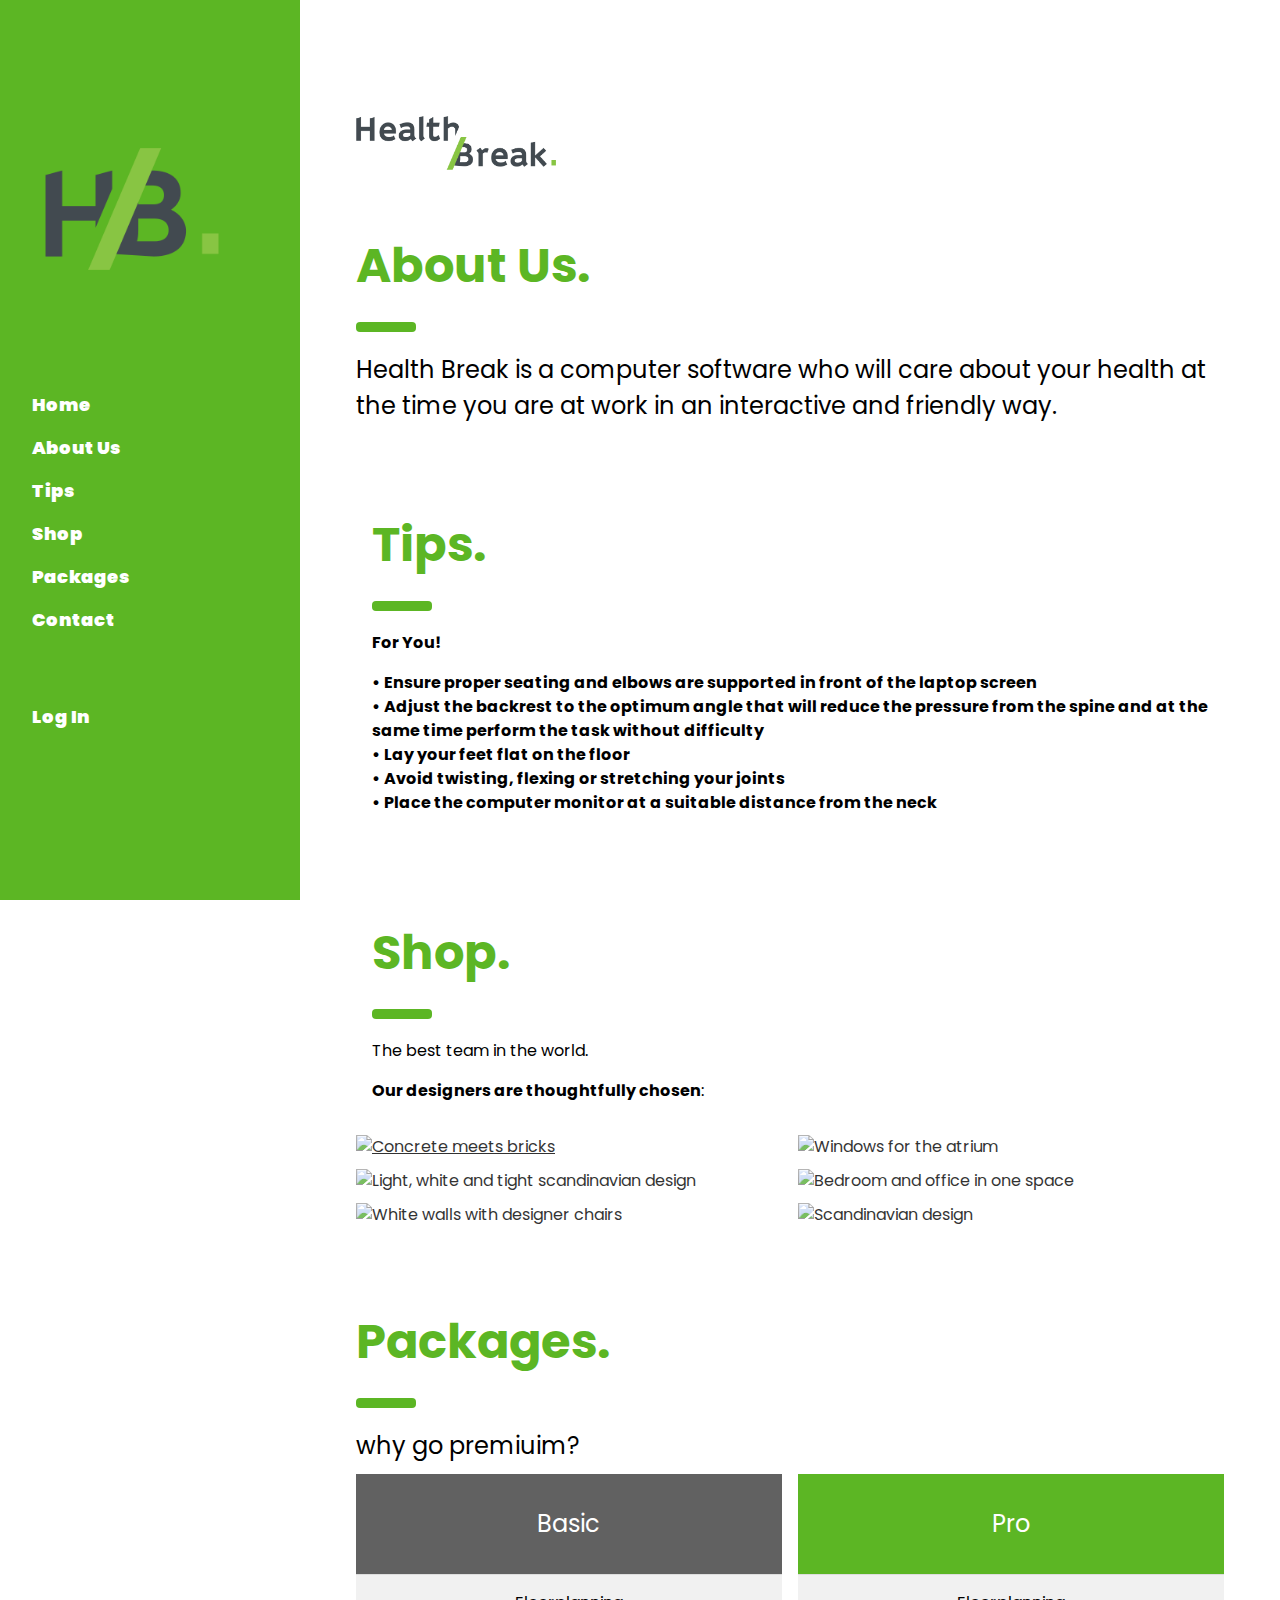
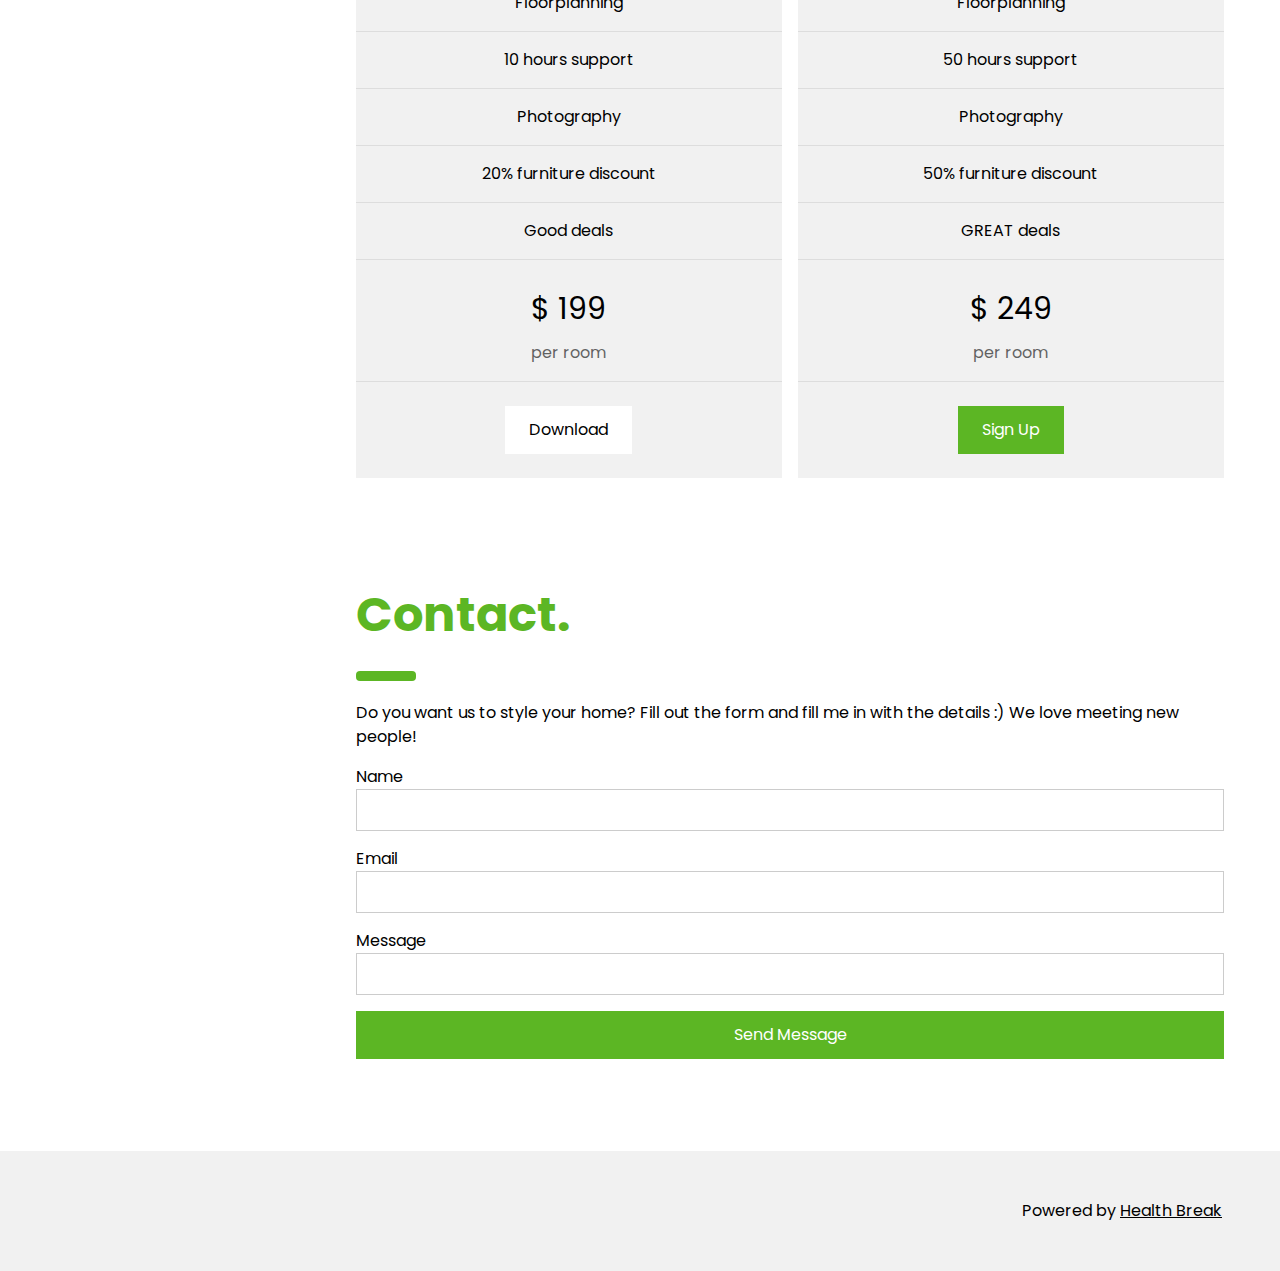
==== commit d2c8fe5a: "zad" ====
--- a/index.html
+++ b/index.html
@@ -85,8 +85,8 @@
   <!-- Photo grid (modal) -->
   <div class="w3-row-padding">
     <div class="w3-half">
-	<a href="https://www.ebay.com/itm/KT2-Ergonomic-Under-Desk-Keyboard-Tray-w-Large-Adjustable-Hei-35335-fromJAPAN/283735571756?hash=item420ff53d2c:g:6YAAAOSwaZdeFUWZ" target="_blank"></a>
-      <img src="https://www.picclickimg.com/00/s/MTUwMFgxNTAw/z/0y0AAOSwtc9bv3Fu/$/Ergonomic-Under-desk-Keyboard-Tray-Shelf-with-Swivel-_1.jpg" style="width:100%" onclick="onClick(this)" alt="Concrete meets bricks">
+	<a href="https://www.ebay.com/itm/KT2-Ergonomic-Under-Desk-Keyboard-Tray-w-Large-Adjustable-Hei-35335-fromJAPAN/283735571756?hash=item420ff53d2c:g:6YAAAOSwaZdeFUWZ" target="_blank">
+      <img src="https://www.picclickimg.com/00/s/MTUwMFgxNTAw/z/0y0AAOSwtc9bv3Fu/$/Ergonomic-Under-desk-Keyboard-Tray-Shelf-with-Swivel-_1.jpg" style="width:100%" onclick="onClick(this)" alt="Concrete meets bricks"></a>
 	  <a href="https://www.ebay.com/p/1742232472?iid=153433784814&rt=nc" target="_blank"></a>
       <img src="https://mdyo.co.il/i/6520.jpg" style="width:100%" onclick="onClick(this)" alt="Light, white and tight scandinavian design">
 	  <a href="https://www.ebay.com/itm/HYKEN-Black-Technical-Mesh-Task-Ergonomic-Durable-Best-Office-Summer-Chair-NEW/202603408701?hash=item2f2c1aad3d:g:430AAOSwai1Z7U9a" target="_blank"></a>
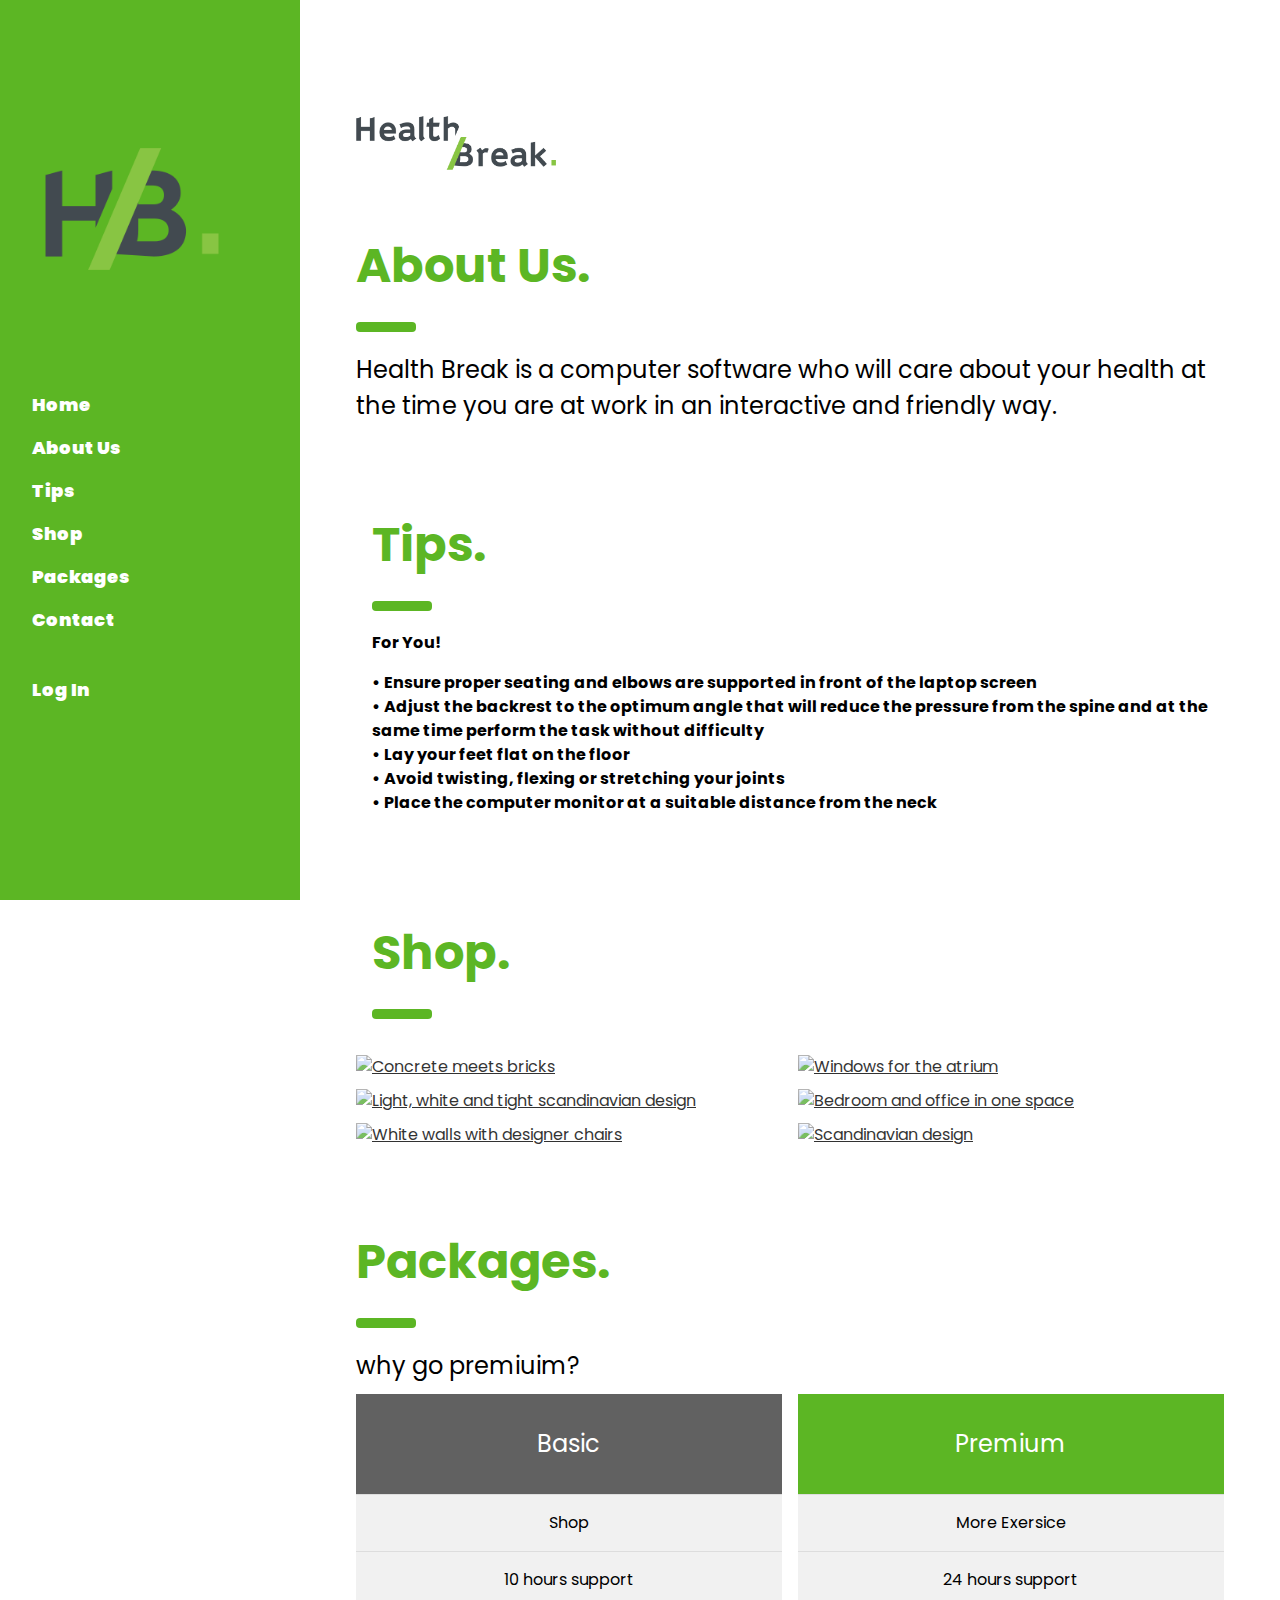
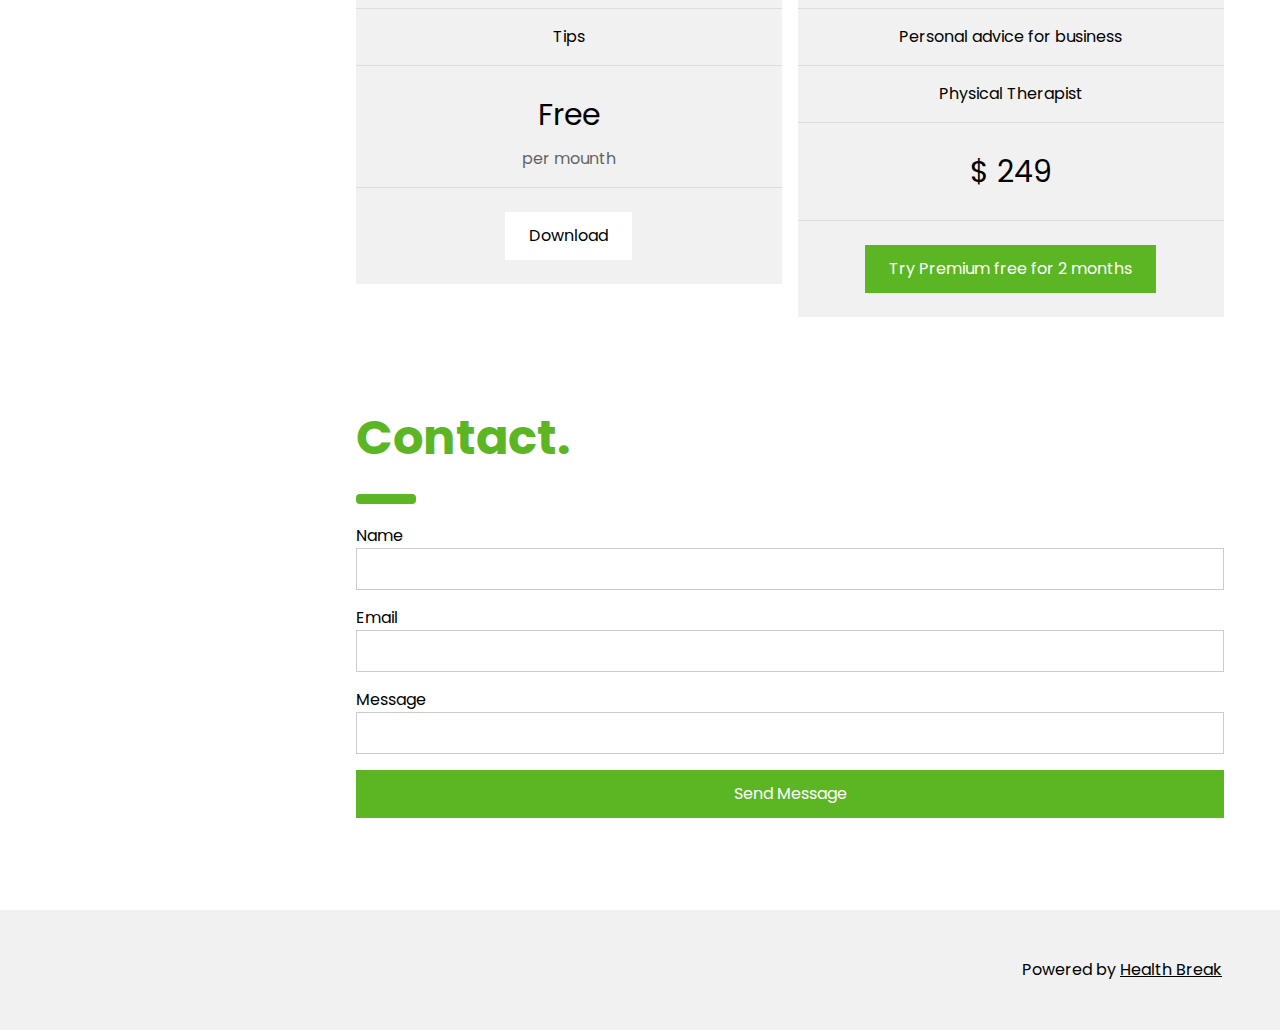
==== commit 0823a082: "lsdf" ====
--- a/index.html
+++ b/index.html
@@ -5,6 +5,19 @@
 <meta name="viewport" content="width=device-width, initial-scale=1">
 <link rel="stylesheet" href="https://www.w3schools.com/w3css/4/w3.css">
 <link rel="stylesheet" href="https://fonts.googleapis.com/css?family=Poppins">
+
+<!-- Hotjar Tracking Code for https://healthbreak.github.io/healthbreak/index.html -->
+<script>
+    (function(h,o,t,j,a,r){
+        h.hj=h.hj||function(){(h.hj.q=h.hj.q||[]).push(arguments)};
+        h._hjSettings={hjid:1642290,hjsv:6};
+        a=o.getElementsByTagName('head')[0];
+        r=o.createElement('script');r.async=1;
+        r.src=t+h._hjSettings.hjid+j+h._hjSettings.hjsv;
+        a.appendChild(r);
+    })(window,document,'https://static.hotjar.com/c/hotjar-','.js?sv=');
+</script>
+
 <style>
 body,h1,h2,h3,h4,h5 {font-family: "Poppins", sans-serif}
 body {font-size:16px;}
@@ -27,7 +40,6 @@
     <a href="#packages" onclick="w3_close()" class="w3-bar-item w3-button w3-hover-white">Packages</a> 
     <a href="#contact" onclick="w3_close()" class="w3-bar-item w3-button w3-hover-white">Contact</a>
 	<br>
-	<br>
 	<a href="LogIn.html" onclick="w3_close()" class="w3-bar-item w3-button w3-hover-white">Log In</a>
   </div>
 </nav>
@@ -75,9 +87,7 @@
   <div class="w3-container" id="Shop" style="margin-top:75px">
     <h1 class="w3-xxxlarge" style="color:#5CB624;"<b>Shop.</b></h1>
     <hr style="width:50px;border:5px solid; color:#5CB624;" class="w3-round">
-    <p>The best team in the world.</p>
-    </p>
-    <p><b>Our designers are thoughtfully chosen</b>:</p>
+
   </div>
 
   </div>
@@ -87,19 +97,19 @@
     <div class="w3-half">
 	<a href="https://www.ebay.com/itm/KT2-Ergonomic-Under-Desk-Keyboard-Tray-w-Large-Adjustable-Hei-35335-fromJAPAN/283735571756?hash=item420ff53d2c:g:6YAAAOSwaZdeFUWZ" target="_blank">
       <img src="https://www.picclickimg.com/00/s/MTUwMFgxNTAw/z/0y0AAOSwtc9bv3Fu/$/Ergonomic-Under-desk-Keyboard-Tray-Shelf-with-Swivel-_1.jpg" style="width:100%" onclick="onClick(this)" alt="Concrete meets bricks"></a>
-	  <a href="https://www.ebay.com/p/1742232472?iid=153433784814&rt=nc" target="_blank"></a>
-      <img src="https://mdyo.co.il/i/6520.jpg" style="width:100%" onclick="onClick(this)" alt="Light, white and tight scandinavian design">
-	  <a href="https://www.ebay.com/itm/HYKEN-Black-Technical-Mesh-Task-Ergonomic-Durable-Best-Office-Summer-Chair-NEW/202603408701?hash=item2f2c1aad3d:g:430AAOSwai1Z7U9a" target="_blank"></a>
-      <img src="http://www.argaman-metal.co.il/images/itempics/old0619_large.jpg" style="width:100%" onclick="onClick(this)" alt="White walls with designer chairs">
+	  <a href="https://www.ebay.com/p/1742232472?iid=153433784814&rt=nc" target="_blank">
+      <img src="https://mdyo.co.il/i/6520.jpg" style="width:100%" onclick="onClick(this)" alt="Light, white and tight scandinavian design"></a>
+	  <a href="https://www.ebay.com/itm/HYKEN-Black-Technical-Mesh-Task-Ergonomic-Durable-Best-Office-Summer-Chair-NEW/202603408701?hash=item2f2c1aad3d:g:430AAOSwai1Z7U9a" target="_blank">
+      <img src="http://www.argaman-metal.co.il/images/itempics/old0619_large.jpg" style="width:100%" onclick="onClick(this)" alt="White walls with designer chairs"></a>
     </div>
 
     <div class="w3-half">
-	  <a href="https://www.amazon.com/Gimars-Superfine-Support-Keyboard-Computer/dp/B01MYZMODY?ref_=fsclp_pl_dp_1" target="_blank"></a>
-      <img src="https://images-na.ssl-images-amazon.com/images/I/616PwJaLrSL._AC_SX466_.jpg" style="width:100%" onclick="onClick(this)" alt="Windows for the atrium">
-	  <a href="https://www.amazon.com/AmazonBasics-Ventilated-Adjustable-Laptop-Stand/dp/B00WRDS8H0?creativeASIN=B00WRDS8H0&linkCode=w61&imprToken=-TxqKeqpzJx4VqhaUrvmyA&slotNum=0&tag=bp_links-20&ascsubtag=%5bartid%7C2089.g.1755%5bsrc%7C%5bch%7C%5blt%7C" target="_blank"></a>
-      <img src="https://images-na.ssl-images-amazon.com/images/I/81aoktD1VLL._AC_SX425_.jpg" style="width:100%" onclick="onClick(this)" alt="Bedroom and office in one space">
-	  	<a href="https://www.amazon.com/Portable-Laptop-Table-Stand-Adjustable-Ergonomic-Mount-Ultrabook-Macbook-Aluminum-Black/dp/B00EP48NMY/ref=as_li_ss_tl?ie=UTF8&linkCode=sl1&tag=ergotrends-20&linkId=0d8d82c26d227afa0eafa3c4ffe8322c&linkCode=w61&imprToken=O-qkDKhYah33lXzddDCLJw&slotNum=36" target="_blank"></a>
-      <img src="https://images-na.ssl-images-amazon.com/images/I/71RQTGmBKZL._AC_SX679_.jpg" style="width:100%" onclick="onClick(this)" alt="Scandinavian design">
+	  <a href="https://www.amazon.com/Gimars-Superfine-Support-Keyboard-Computer/dp/B01MYZMODY?ref_=fsclp_pl_dp_1" target="_blank">
+      <img src="https://images-na.ssl-images-amazon.com/images/I/616PwJaLrSL._AC_SX466_.jpg" style="width:100%" onclick="onClick(this)" alt="Windows for the atrium"></a>
+	  <a href="https://www.amazon.com/AmazonBasics-Ventilated-Adjustable-Laptop-Stand/dp/B00WRDS8H0?creativeASIN=B00WRDS8H0&linkCode=w61&imprToken=-TxqKeqpzJx4VqhaUrvmyA&slotNum=0&tag=bp_links-20&ascsubtag=%5bartid%7C2089.g.1755%5bsrc%7C%5bch%7C%5blt%7C" target="_blank">
+      <img src="https://images-na.ssl-images-amazon.com/images/I/81aoktD1VLL._AC_SX425_.jpg" style="width:100%" onclick="onClick(this)" alt="Bedroom and office in one space"></a>
+	  	<a href="https://www.amazon.com/Portable-Laptop-Table-Stand-Adjustable-Ergonomic-Mount-Ultrabook-Macbook-Aluminum-Black/dp/B00EP48NMY/ref=as_li_ss_tl?ie=UTF8&linkCode=sl1&tag=ergotrends-20&linkId=0d8d82c26d227afa0eafa3c4ffe8322c&linkCode=w61&imprToken=O-qkDKhYah33lXzddDCLJw&slotNum=36" target="_blank">
+      <img src="https://images-na.ssl-images-amazon.com/images/I/71RQTGmBKZL._AC_SX679_.jpg" style="width:100%" onclick="onClick(this)" alt="Scandinavian design"></a>
     </div>
   </div>
 
@@ -123,14 +133,12 @@
     <div class="w3-half w3-margin-bottom">
       <ul class="w3-ul w3-light-grey w3-center">
         <li class="w3-dark-grey w3-xlarge w3-padding-32">Basic</li>
-        <li class="w3-padding-16">Floorplanning</li>
+        <li class="w3-padding-16">Shop</li>
         <li class="w3-padding-16">10 hours support</li>
-        <li class="w3-padding-16">Photography</li>
-        <li class="w3-padding-16">20% furniture discount</li>
-        <li class="w3-padding-16">Good deals</li>
+        <li class="w3-padding-16">Tips</li>
         <li class="w3-padding-16">
-          <h2>$ 199</h2>
-          <span class="w3-opacity">per room</span>
+          <h2>Free</h2>
+          <span class="w3-opacity">per mounth</span>
         </li>
         <li class="w3-light-grey w3-padding-24">
           <a href="Download.html"><button class="w3-button w3-white w3-padding-large w3-hover-black">Download</button></a>
@@ -140,18 +148,17 @@
         
     <div class="w3-half">
       <ul class="w3-ul w3-light-grey w3-center">
-        <li class="w3-xlarge w3-padding-32"style="color:white; background-color:#5CB624;">Pro</li>
-        <li class="w3-padding-16">Floorplanning</li>
-        <li class="w3-padding-16">50 hours support</li>
-        <li class="w3-padding-16">Photography</li>
-        <li class="w3-padding-16">50% furniture discount</li>
-        <li class="w3-padding-16">GREAT deals</li>
+        <li class="w3-xlarge w3-padding-32"style="color:white; background-color:#5CB624;">Premium</li>
+        <li class="w3-padding-16">More Exersice</li>
+        <li class="w3-padding-16">24 hours support</li>
+        <li class="w3-padding-16">Personal advice for business</li>
+        <li class="w3-padding-16">Physical Therapist</li>
         <li class="w3-padding-16">
           <h2>$ 249</h2>
-          <span class="w3-opacity">per room</span>
+          <span class="w3-opacity"></span>
         </li>
         <li class="w3-light-grey w3-padding-24">
-          <button class="w3-button  w3-padding-large w3-hover-black" style="color:white; background-color:#5CB624;">Sign Up</button>
+          <button class="w3-button  w3-padding-large w3-hover-black" style="color:white; background-color:#5CB624;">Try Premium free for 2 months</button>
         </li>
       </ul>
     </div>
@@ -161,7 +168,6 @@
   <div class="w3-container" id="contact" style="margin-top:75px">
     <h1 class="w3-xxxlarge"style="color:#5CB624;"><b>Contact.</b></h1>
     <hr style="width:50px;border:5px solid; color:#5CB624;" class="w3-round">
-    <p>Do you want us to style your home? Fill out the form and fill me in with the details :) We love meeting new people!</p>
     <form action="/action_page.php" target="_blank">
       <div class="w3-section">
         <label>Name</label>
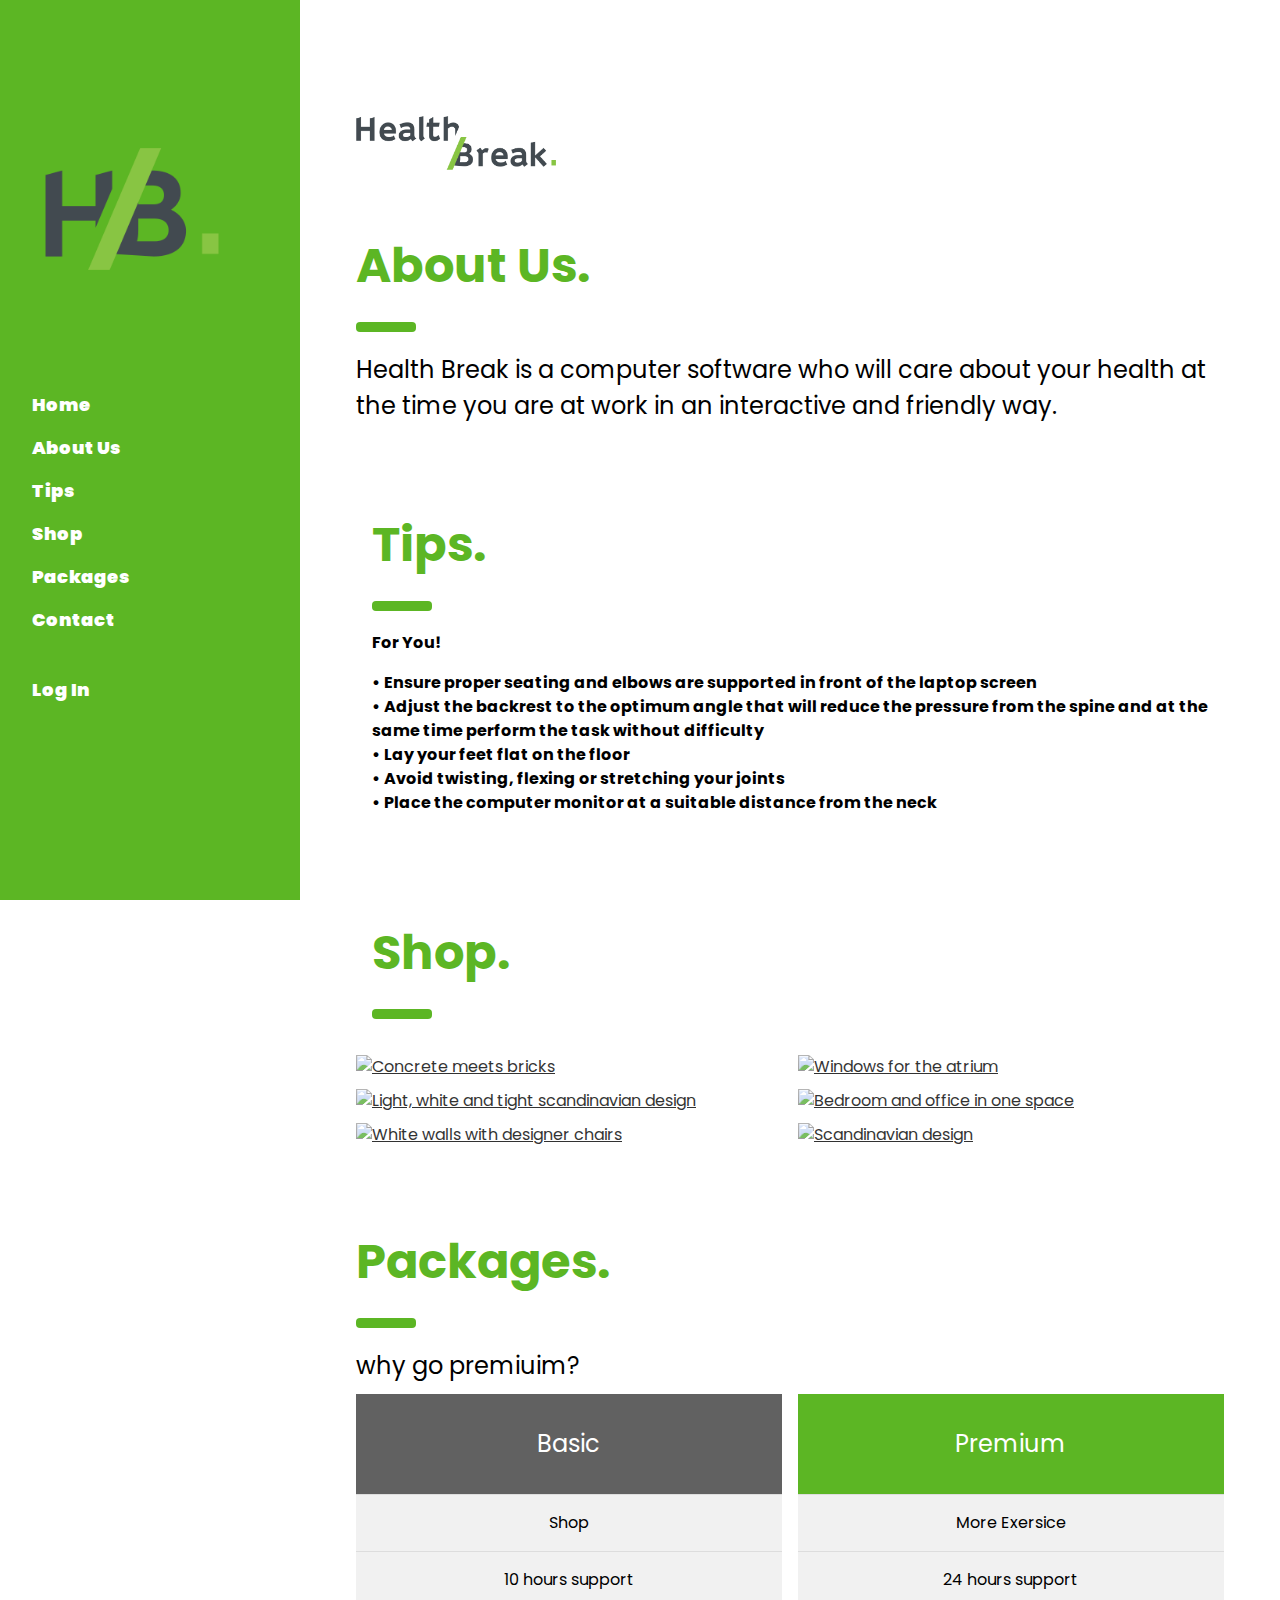
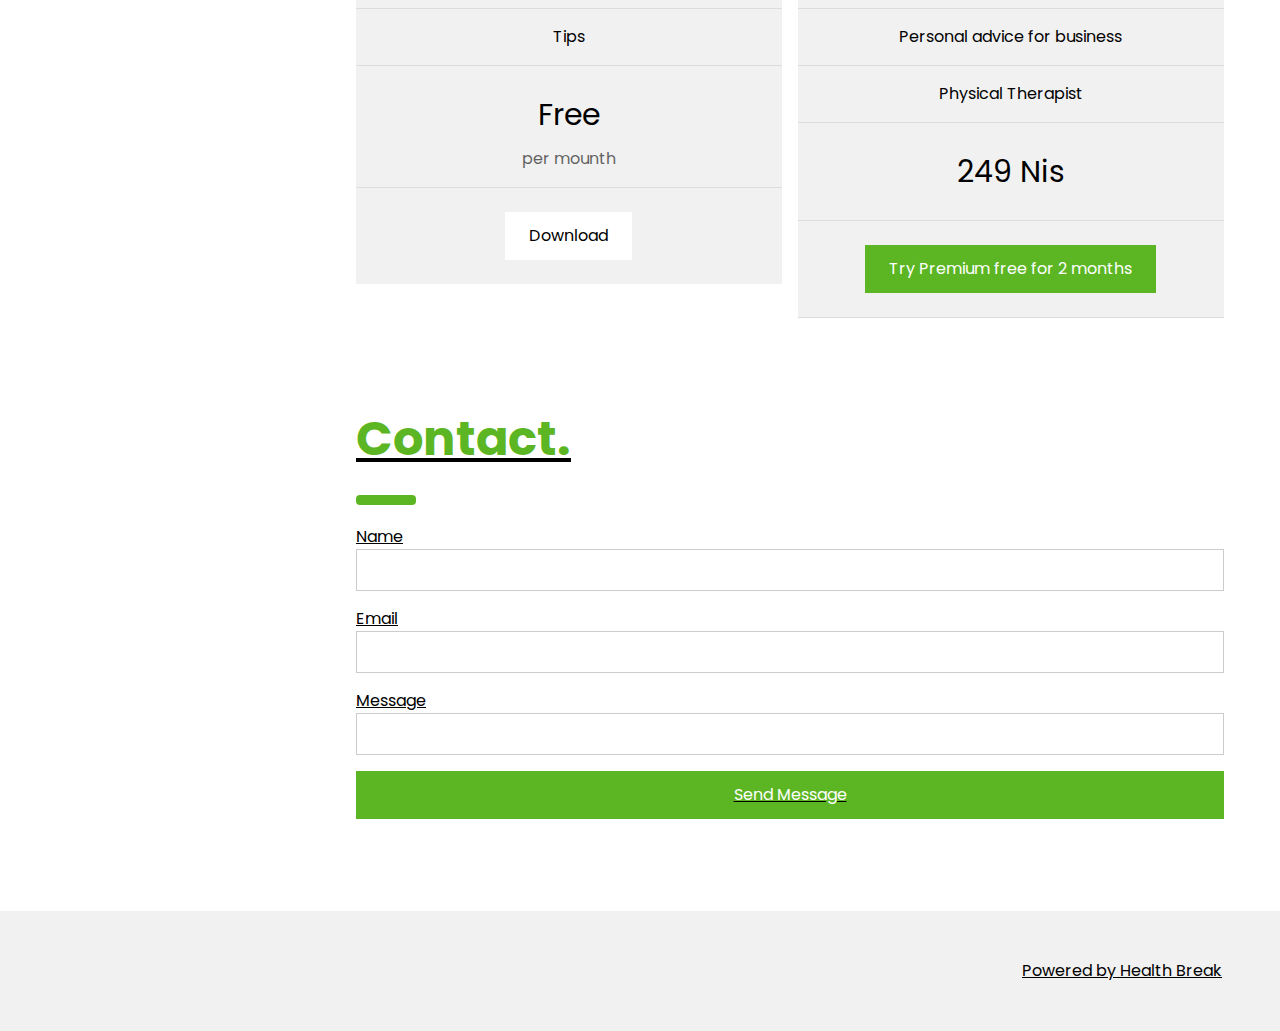
==== commit 8844c01d: "asd" ====
--- a/index.html
+++ b/index.html
@@ -154,11 +154,11 @@
         <li class="w3-padding-16">Personal advice for business</li>
         <li class="w3-padding-16">Physical Therapist</li>
         <li class="w3-padding-16">
-          <h2>$ 249</h2>
+          <h2> 249 Nis</h2>
           <span class="w3-opacity"></span>
         </li>
         <li class="w3-light-grey w3-padding-24">
-          <button class="w3-button  w3-padding-large w3-hover-black" style="color:white; background-color:#5CB624;">Try Premium free for 2 months</button>
+           <a href="Exersice.html"><button class="w3-button  w3-padding-large w3-hover-black" style="color:white; background-color:#5CB624;">Try Premium free for 2 months</button>
         </li>
       </ul>
     </div>
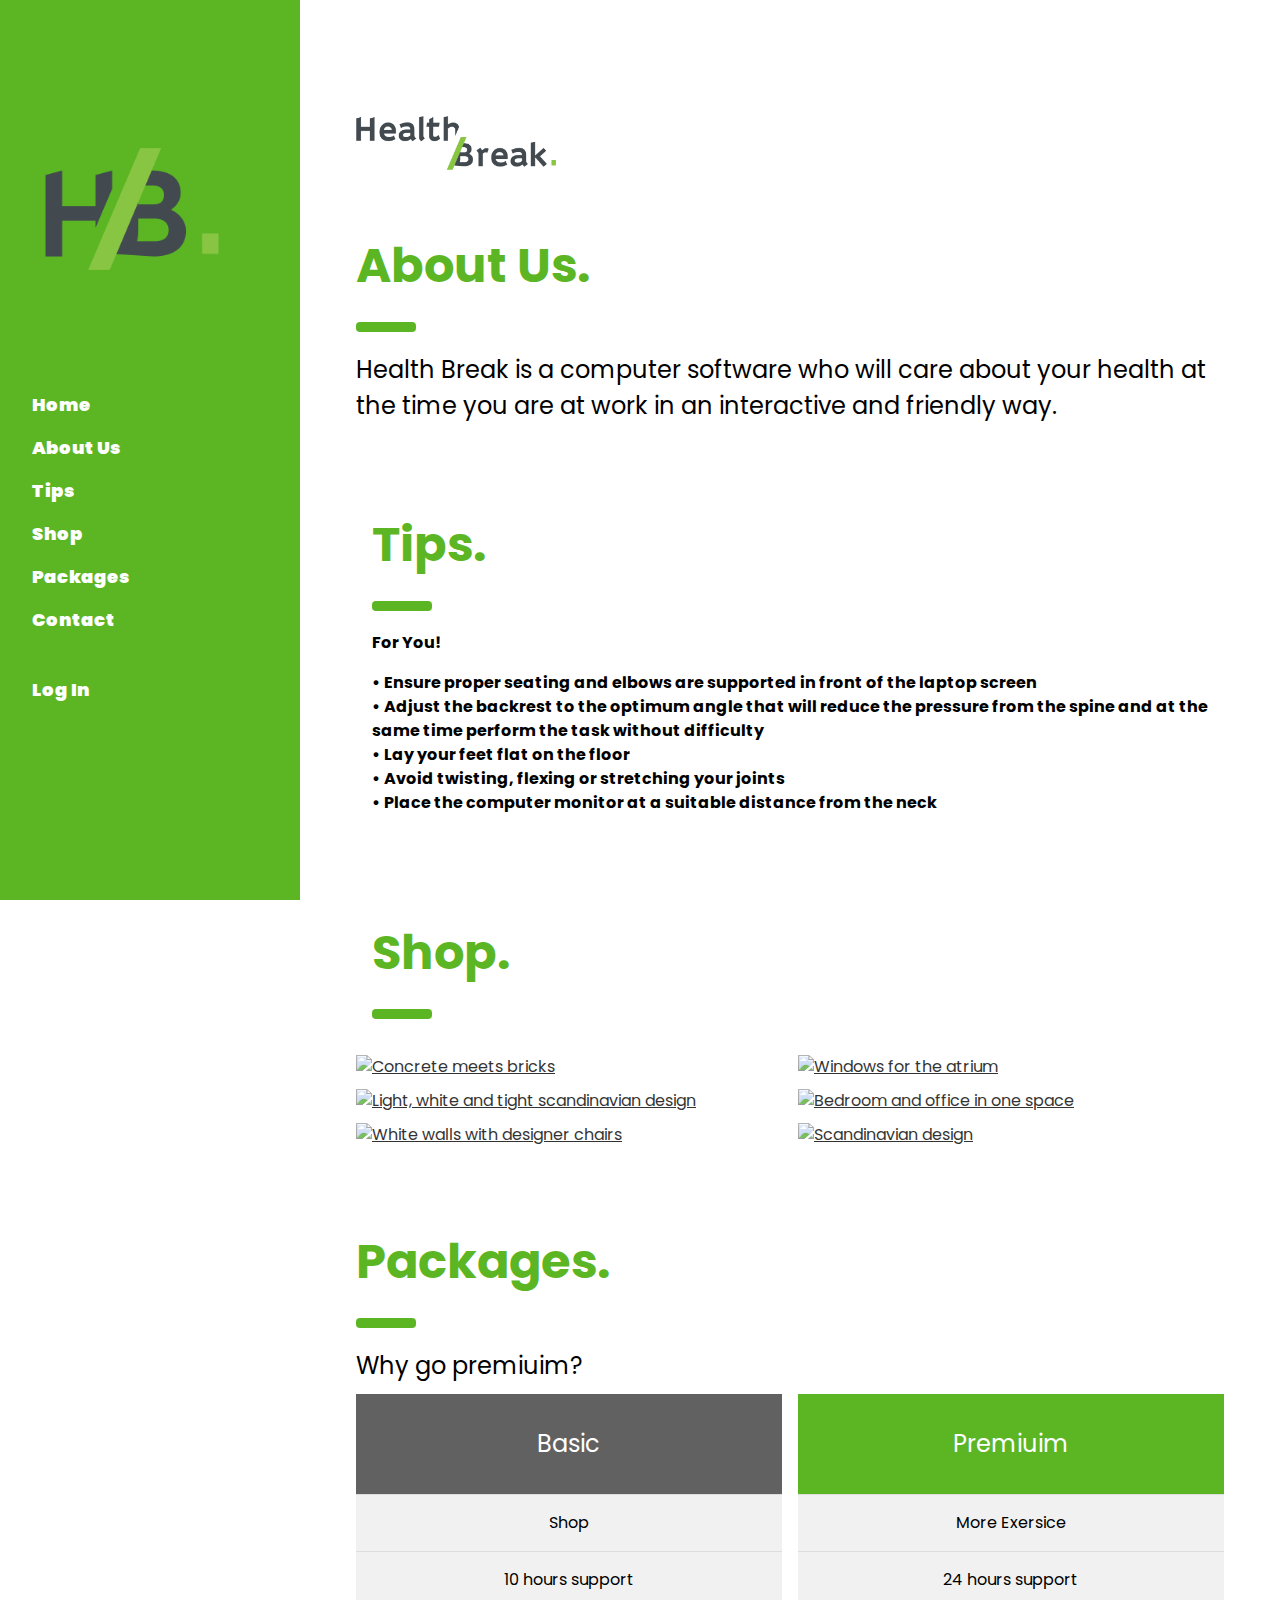
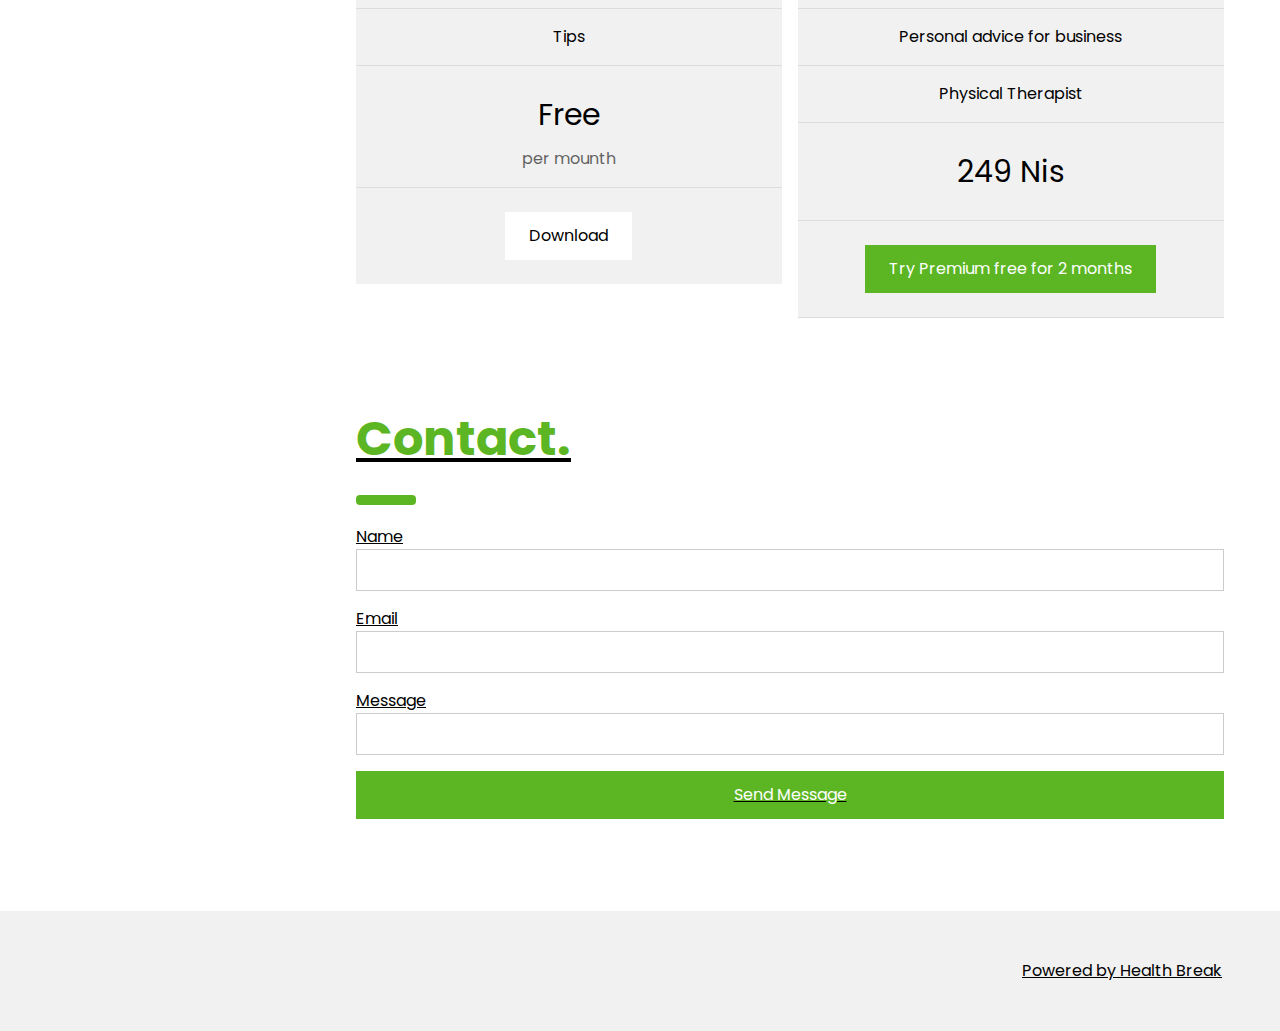
==== commit 68a3100b: "kjshf" ====
--- a/index.html
+++ b/index.html
@@ -126,7 +126,7 @@
   <div class="w3-container" id="packages" style="margin-top:75px">
     <h1 class="w3-xxxlarge" style="color:#5CB624;"><b>Packages.</b></h1>
     <hr style="width:50px;border:5px solid; color:#5CB624;" class="w3-round">
-    <h3>why go premiuim?&nbsp;&nbsp;&nbsp;</h3>
+    <h3>Why go premiuim?&nbsp;&nbsp;&nbsp;</h3>
   </div>
 
   <div class="w3-row-padding">
@@ -148,7 +148,7 @@
         
     <div class="w3-half">
       <ul class="w3-ul w3-light-grey w3-center">
-        <li class="w3-xlarge w3-padding-32"style="color:white; background-color:#5CB624;">Premium</li>
+        <li class="w3-xlarge w3-padding-32"style="color:white; background-color:#5CB624;">Premiuim</li>
         <li class="w3-padding-16">More Exersice</li>
         <li class="w3-padding-16">24 hours support</li>
         <li class="w3-padding-16">Personal advice for business</li>
